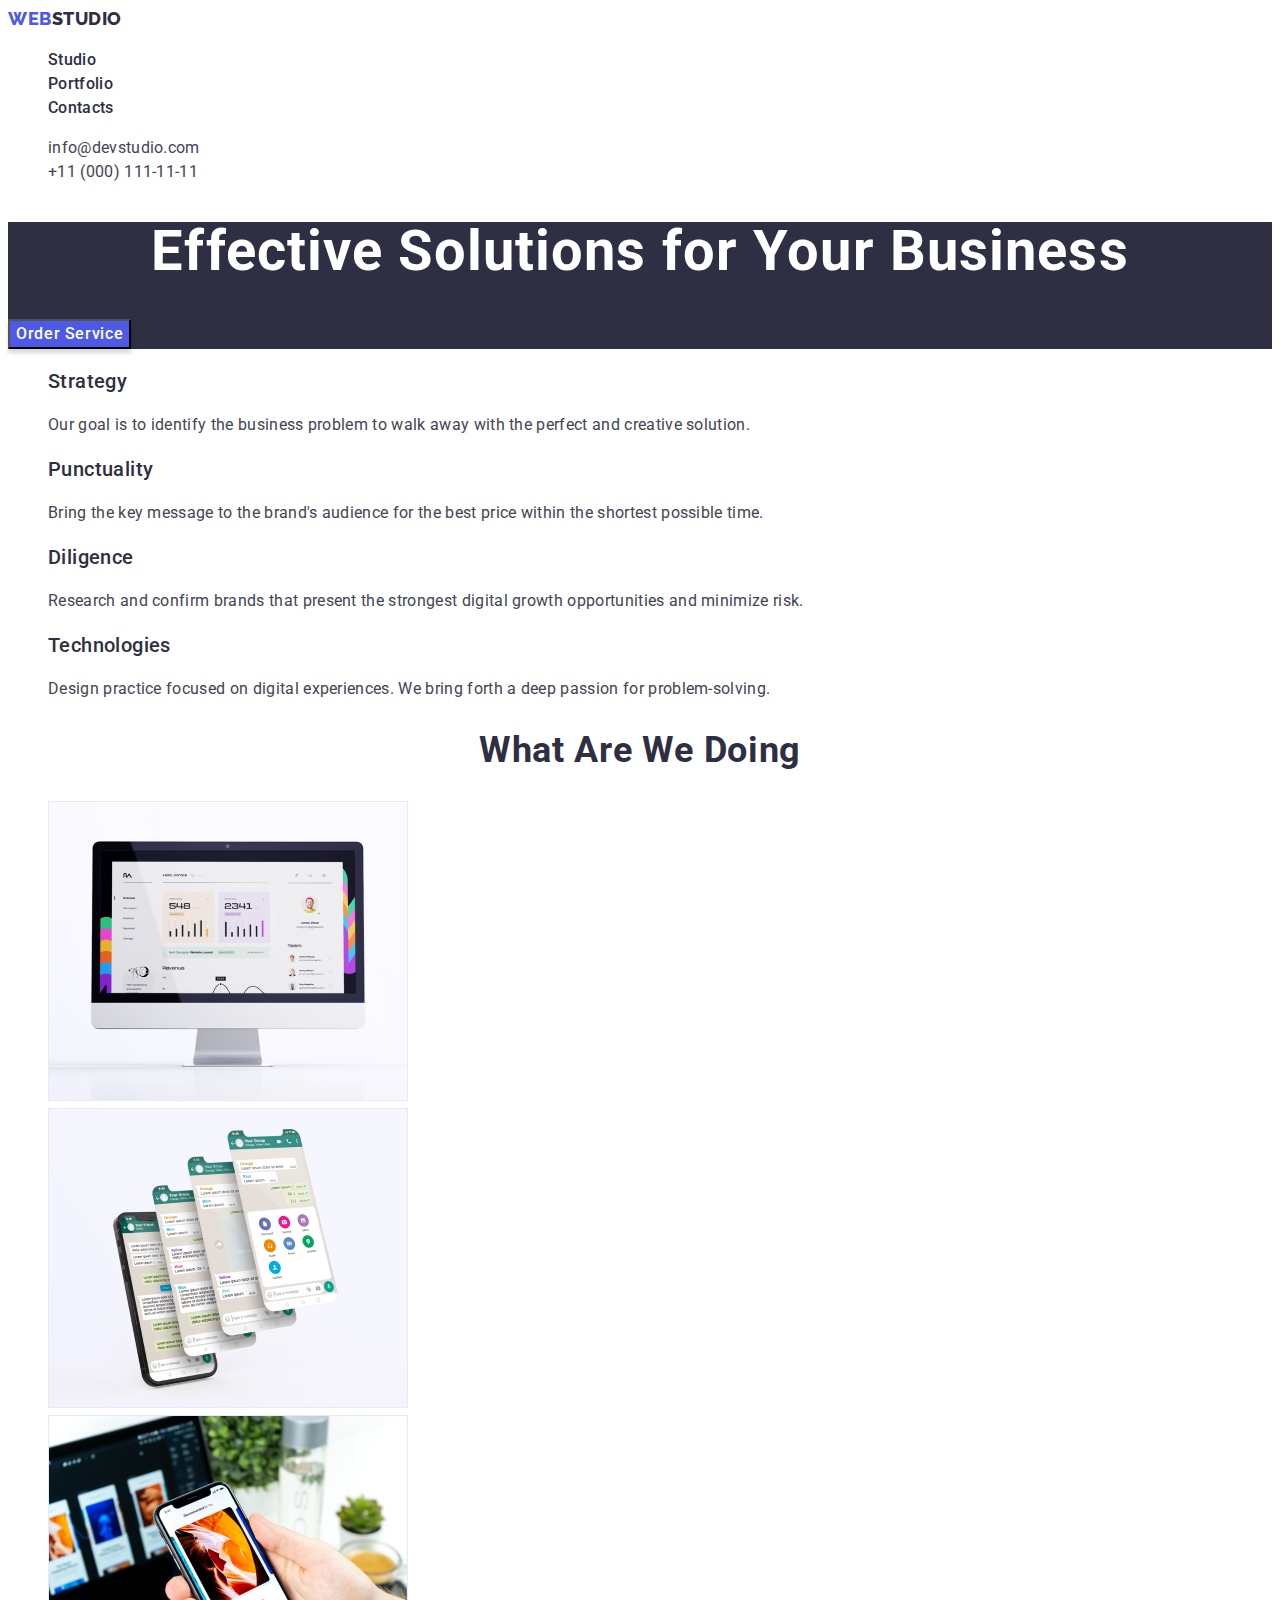
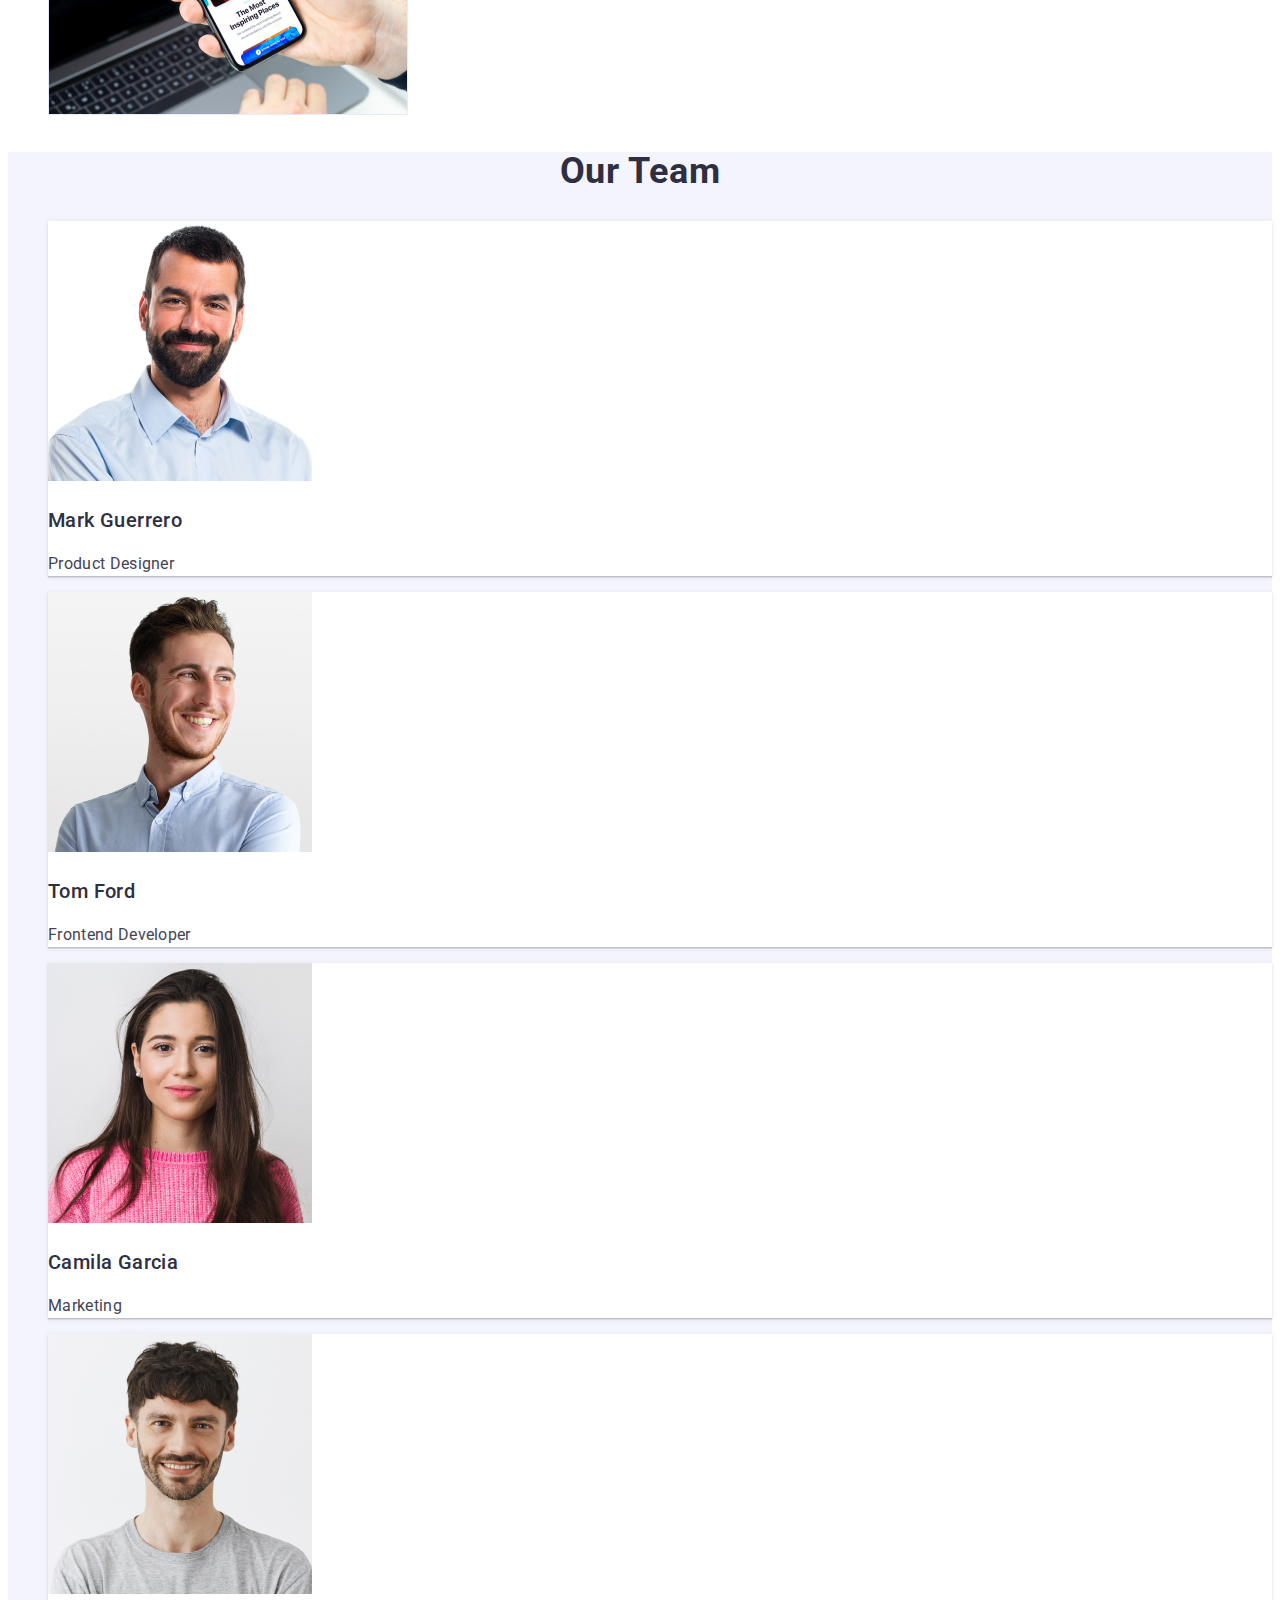
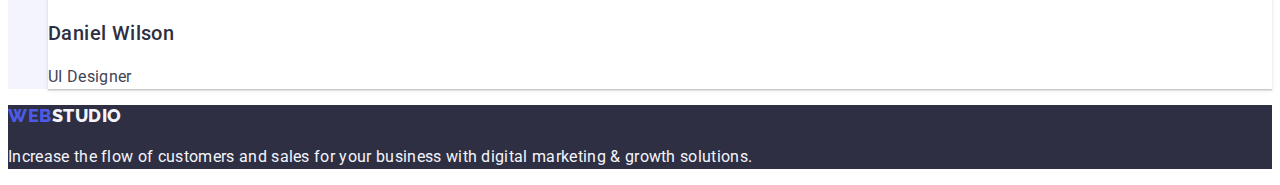
==== index.html @ 681292bf "Initial commit" ====
<!DOCTYPE html>
<html lang="en">
  <head>
    <meta charset="UTF-8" />
    <meta http-equiv="X-UA-Compatible" content="IE=edge" />
    <meta name="viewport" content="width=device-width, initial-scale=1.0" />
    <title>Webstudio</title>
    <link rel="preconnect" href="https://fonts.googleapis.com" />
    <link rel="preconnect" href="https://fonts.gstatic.com" crossorigin />
    <link
      href="https://fonts.googleapis.com/css2?family=Raleway:wght@800&family=Roboto:wght@400;500;700&display=swap"
      rel="stylesheet"
    />
    <link rel="stylesheet" href="./css/styles.css" />
  </head>
  <body>
    <!-- Header section -->
    <header class="header-section">
      <nav>
        <a class="link logo" href="./index.html">
          Web<span class="logo-color">Studio</span></a
        >
        <ul class="list">
          <li><a class="link nav-menu" href="./index.html">Studio</a></li>
          <li>
            <a class="link nav-menu" href="./portfolio.html">Portfolio</a>
          </li>
          <li><a class="link nav-menu" href="">Contacts</a></li>
        </ul>
      </nav>
      <address class="contacts">
        <ul class="list">
          <li>
            <a class="link contacts-link" href="mailto:info@devstudio.com"
              >info@devstudio.com</a
            >
          </li>
          <li>
            <a class="link contacts-link" href="tel:+110001111111"
              >+11 (000) 111-11-11</a
            >
          </li>
        </ul>
      </address>
    </header>
    <main>
      <!-- Hero section -->
      <section class="hero">
        <h1 class="main-title">Effective Solutions for Your Business</h1>
        <button class="btn-main" type="button">Order Service</button>
      </section>
      <!-- About section -->
      <section>
        <h2 class="text" hidden>About</h2>
        <ul class="list">
          <li>
            <h3 class="text-sub">Strategy</h3>
            <p class="text-information">
              Our goal is to identify the business problem to walk away with the
              perfect and creative solution.
            </p>
          </li>
          <li>
            <h3 class="text-sub">Punctuality</h3>
            <p class="text-information">
              Bring the key message to the brand's audience for the best price
              within the shortest possible time.
            </p>
          </li>
          <li>
            <h3 class="text-sub">Diligence</h3>
            <p class="text-information">
              Research and confirm brands that present the strongest digital
              growth opportunities and minimize risk.
            </p>
          </li>
          <li>
            <h3 class="text-sub">Technologies</h3>
            <p class="text-information">
              Design practice focused on digital experiences. We bring forth a
              deep passion for problem-solving.
            </p>
          </li>
        </ul>
      </section>
      <!-- Gallery section -->
      <section>
        <h2 class="text">What are we doing</h2>
        <ul class="list">
          <li>
            <img
              src="./images/gallery/img-1.jpg"
              alt="site design"
              width="360"
              height="300"
            />
          </li>
          <li>
            <img
              src="./images/gallery/img-2.jpg"
              alt="up design"
              width="360"
              height="300"
            />
          </li>
          <li>
            <img
              src="./images/gallery/img-3.jpg"
              alt="pictures"
              width="360"
              height="300"
            />
          </li>
        </ul>
      </section>
      <!-- Team section -->
      <section class="team-section">
        <h2 class="text">Our Team</h2>
        <ul class="list">
          <li class="team-list">
            <img
              src="./images/our-team/mark.jpg"
              alt="Mark Guerrero"
              width="264"
              height="260"
            />
            <h3 class="text-sub">Mark Guerrero</h3>
            <p class="text-information">Product Designer</p>
          </li>
          <li class="team-list">
            <img
              src="./images/our-team/tom.jpg"
              alt="Tom Ford"
              width="264"
              height="260"
            />
            <h3 class="text-sub">Tom Ford</h3>
            <p class="text-information">Frontend Developer</p>
          </li>
          <li class="team-list">
            <img
              src="./images/our-team/camila.jpg"
              alt="Camila Garcia"
              width="264"
              height="260"
            />
            <h3 class="text-sub">Camila Garcia</h3>
            <p class="text-information">Marketing</p>
          </li>
          <li class="team-list">
            <img
              src="./images/our-team/daniel.jpg"
              alt="Daniel Wilson"
              width="264"
              height="260"
            />
            <h3 class="text-sub">Daniel Wilson</h3>
            <p class="text-information">UI Designer</p>
          </li>
        </ul>
      </section>
    </main>
    <!-- Footer section -->
    <footer class="footer-section">
      <a class="link logo-footer" href="./index.html">
        Web<span class="logo-color-light">Studio</span></a
      >
      <p class="footer-text">
        Increase the flow of customers and sales for your business with digital
        marketing & growth solutions.
      </p>
    </footer>
  </body>
</html>
---- css/styles.css ----
:root {
  /* Colors */
  --color-iris: #4d5ae5;
  --color-ocean: #404bbf;
  --color-navy-blue: #2e2f42;
  --color-green: #31d0aa;
  --main-color-slate: #434455;
  --color-light-slate: #8e8f99;
  --color-cornflower: #e7e9fc;
  --color-cloud: #f4f4fd;
  --color-navy-blue-modal: #2e2f42;
  --color-grey: #2e2f42;
  --color-white: #ffffff;
  --color-dairy: #fcfcfc;
  /* Fonts */
  --main-font: "Roboto", sans-serif;
  --secondary-font: "Raleway", sans-serif;
  /* Others */
}
/* Basa styles */
body {
  font-family: var(--main-font);
  font-style: normal;
  font-weight: 400;
  font-size: 16px;
  line-height: 1.5;
  letter-spacing: 0.02em;
  color: var(--main-color-slate);
  background-color: var(--color-white);
}
.list {
  list-style: none;
}
.link,
.contacts {
  text-decoration: none;
  font-style: normal;
}
.logo {
  font-family: var(--secondary-font);

  font-weight: 800;
  font-size: 18px;
  line-height: 1.17;

  letter-spacing: 0.03em;
  text-transform: uppercase;
  color: var(--color-navy-blue);
}
.logo {
  color: var(--color-iris);
}
.logo-color {
  color: var(--color-navy-blue);
}

.text {
  font-weight: 700;
  font-size: 36px;
  line-height: 1.11;

  text-align: center;
  letter-spacing: 0.02em;
  text-transform: capitalize;

  color: var(--color-navy-blue);
}

.text-sub {
  font-weight: 500;
  font-size: 20px;
  line-height: 1.2;

  letter-spacing: 0.02em;

  color: var(--color-navy-blue);
}
/* Header styles */

.nav-menu {
  font-weight: 500;
  font-size: 16px;
  line-height: 1.5;
  letter-spacing: 0.02em;
  color: var(--color-navy-blue);
}
.nav-menu:hover,
.nav-menu:focus {
  color: var(--color-ocean);
}
.contacts-link {
  color: var(--main-color-slate);
}
.contacts-link:hover,
.contacts-link:focus {
  color: var(--color-ocean);
}
/* Hero section styles */
.hero {
  background-color: var(--color-navy-blue);
}
.main-title {
  font-weight: 700;
  font-size: 56px;
  line-height: 1.07;
  text-align: center;
  letter-spacing: 0.02em;
  color: var(--color-white);
}
.btn-main {
  font-family: "Roboto", sans-serif;

  font-weight: 500;
  font-size: 16px;
  line-height: 1.5;

  letter-spacing: 0.04em;

  color: var(--color-white);
  background: var(--color-iris);
  box-shadow: 0px 4px 4px rgba(0, 0, 0, 0.15);

  cursor: pointer;
}
.btn-main:hover,
.btn-main:focus {
  background-color: var(--color-ocean);
}
/* About section styles */

/* Gallery section styles */

/* Team section styles */
.team-section {
  background-color: var(--color-cloud);
}
.team-list {
  background-color: var(--color-white);
  box-shadow: 0px 1px 6px rgba(46, 47, 66, 0.08),
    0px 1px 1px rgba(46, 47, 66, 0.16), 0px 2px 1px rgba(46, 47, 66, 0.08);
}
/* Portfolio navigate styles */
.btn {
  background: var(--color-cloud);

  font-family: "Roboto", sans-serif;
  font-weight: 500;
  font-size: 16px;
  line-height: 1.5;

  text-align: center;
  letter-spacing: 0.04em;

  color: var(--color-iris);
}
.btn:hover,
.btn:focus {
  background: var(--color-ocean);
  box-shadow: 0px 3px 1px rgba(0, 0, 0, 0.1), 0px 2px 1px rgba(0, 0, 0, 0.08),
    0px 2px 2px rgba(0, 0, 0, 0.12);

  font-weight: 500;
  font-size: 16px;
  line-height: 1.5;

  text-align: center;
  letter-spacing: 0.04em;

  color: var(--color-white);
  cursor: pointer;
}
/* Portfolio sections styles */
.text-portfolio {
  font-size: 16px;
  line-height: 1.5;
  letter-spacing: 0.02em;
  color: var(--main-color-slate);
}
.portfolio-card {
  background: var(--color-white);
}
/* Footer section styles */
.footer-section {
  background-color: var(--color-navy-blue);
}
.logo-footer {
  font-family: "Raleway", sans-serif;

  font-weight: 800;
  font-size: 18px;
  line-height: 1.17;

  letter-spacing: 0.03em;
  text-transform: uppercase;

  color: var(--color-iris);
}
.footer-text,
.logo-color-light {
  color: var(--color-cloud);
}
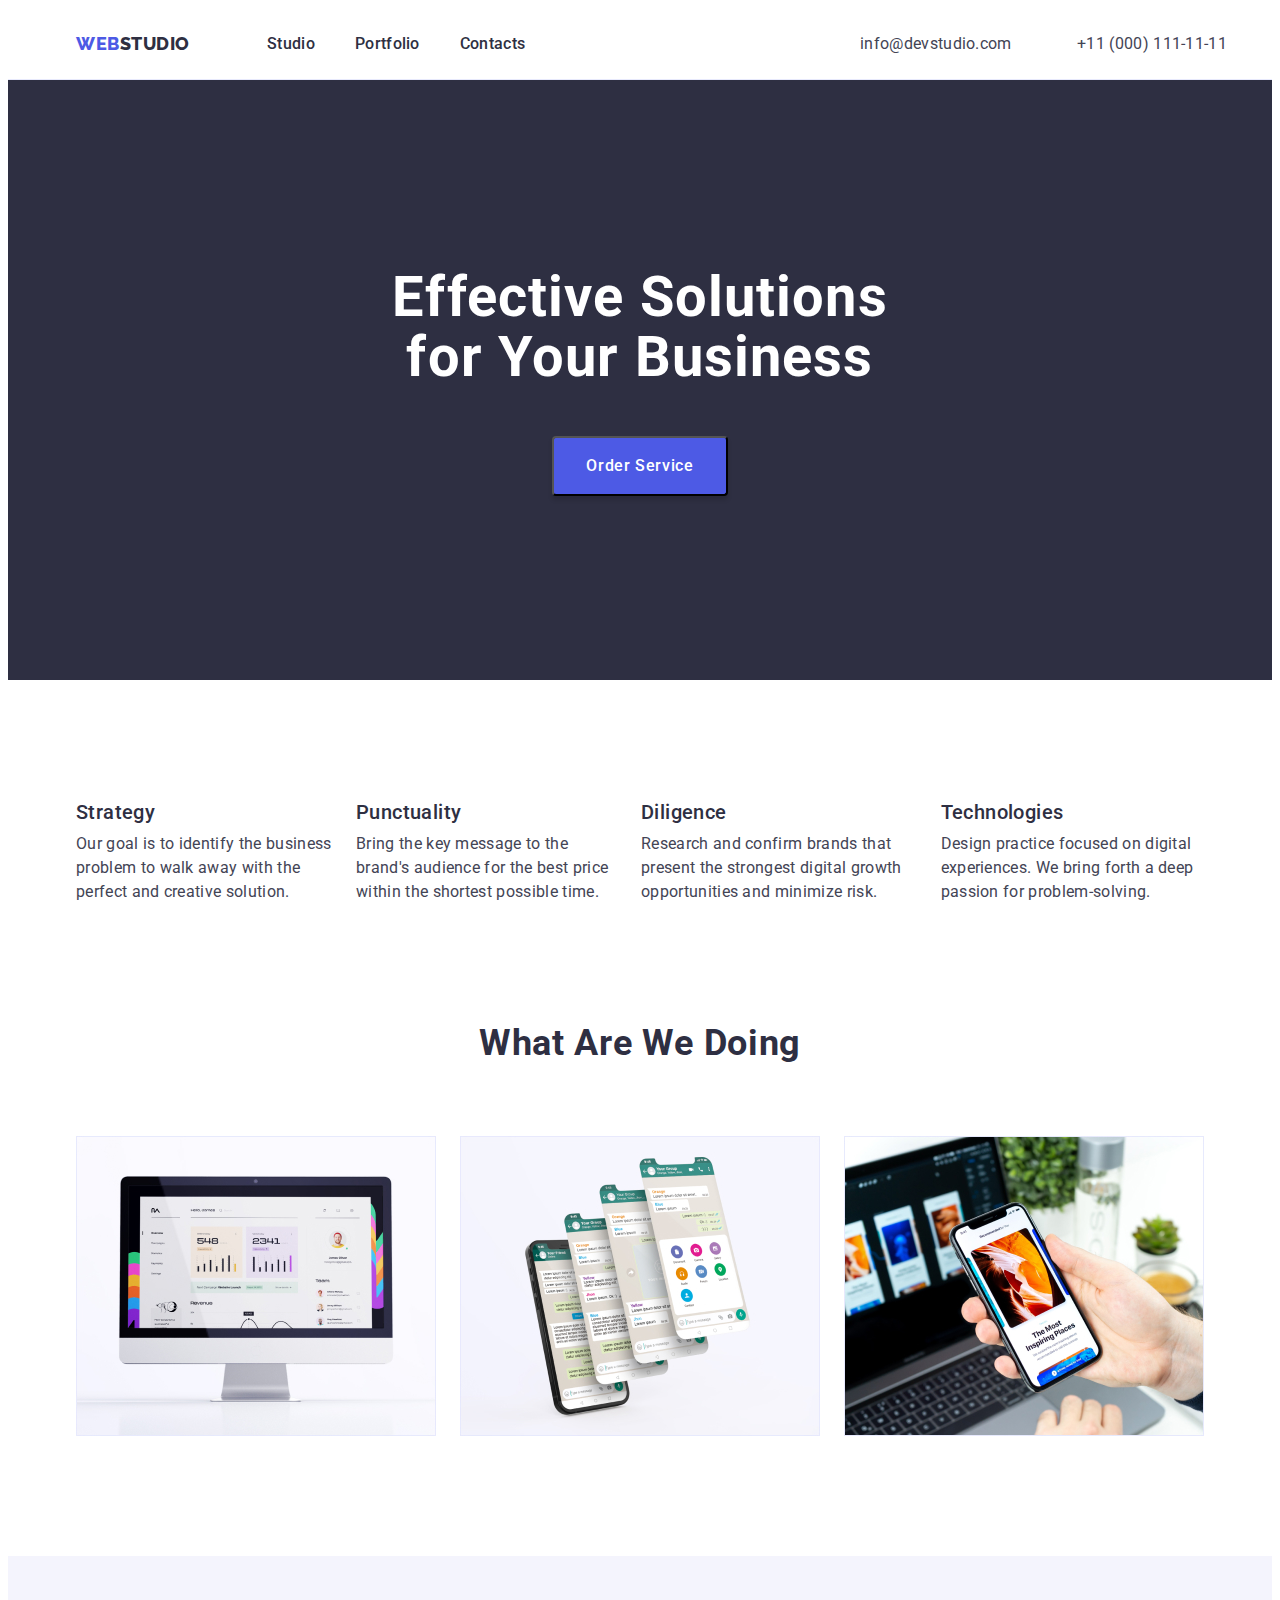
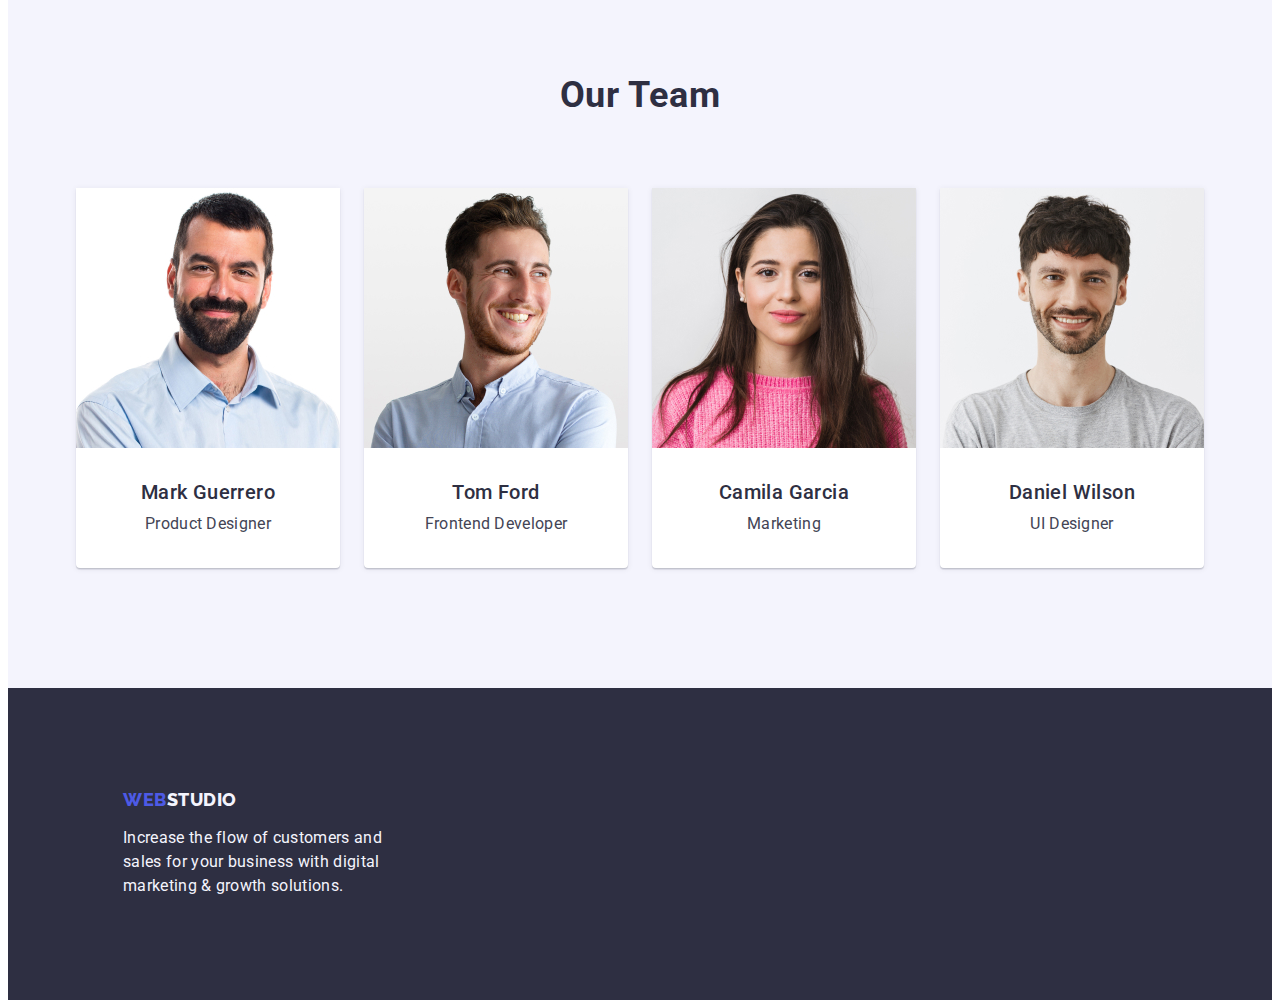
==== commit 14717510: "box.css" ====
--- a/index.html
+++ b/index.html
@@ -5,6 +5,13 @@
     <meta http-equiv="X-UA-Compatible" content="IE=edge" />
     <meta name="viewport" content="width=device-width, initial-scale=1.0" />
     <title>Webstudio</title>
+    <link
+      rel="stylesheet"
+      href="https://cdnjs.cloudflare.com/ajax/libs/modern-normalize/1.1.0/modern-normalize.min.css"
+      integrity="sha512-wpPYUAdjBVSE4KJnH1VR1HeZfpl1ub8YT/NKx4PuQ5NmX2tKuGu6U/JRp5y+Y8XG2tV+wKQpNHVUX03MfMFn9Q=="
+      crossorigin="anonymous"
+      referrerpolicy="no-referrer"
+    />
     <link rel="preconnect" href="https://fonts.googleapis.com" />
     <link rel="preconnect" href="https://fonts.gstatic.com" crossorigin />
     <link
@@ -16,159 +23,181 @@
   <body>
     <!-- Header section -->
     <header class="header-section">
-      <nav>
-        <a class="link logo" href="./index.html">
-          Web<span class="logo-color">Studio</span></a
-        >
-        <ul class="list">
-          <li><a class="link nav-menu" href="./index.html">Studio</a></li>
-          <li>
-            <a class="link nav-menu" href="./portfolio.html">Portfolio</a>
-          </li>
-          <li><a class="link nav-menu" href="">Contacts</a></li>
-        </ul>
-      </nav>
-      <address class="contacts">
-        <ul class="list">
-          <li>
-            <a class="link contacts-link" href="mailto:info@devstudio.com"
-              >info@devstudio.com</a
-            >
-          </li>
-          <li>
-            <a class="link contacts-link" href="tel:+110001111111"
-              >+11 (000) 111-11-11</a
-            >
-          </li>
-        </ul>
-      </address>
+      <div class="container heder-container">
+        <nav class="navigation">
+          <a class="link logo" href="./index.html">
+            Web<span class="logo-color">Studio</span></a
+          >
+          <ul class="list nav-list">
+            <li><a class="link nav-menu" href="./index.html">Studio</a></li>
+            <li>
+              <a class="link nav-menu" href="./portfolio.html">Portfolio</a>
+            </li>
+            <li><a class="link nav-menu" href="">Contacts</a></li>
+          </ul>
+        </nav>
+        <address class="contacts">
+          <ul class="list">
+            <li>
+              <a
+                class="link contacts-link mail"
+                href="mailto:info@devstudio.com"
+                >info@devstudio.com</a
+              >
+            </li>
+            <li>
+              <a class="link contacts-link phone" href="tel:+110001111111"
+                >+11 (000) 111-11-11</a
+              >
+            </li>
+          </ul>
+        </address>
+      </div>
     </header>
     <main>
       <!-- Hero section -->
-      <section class="hero">
-        <h1 class="main-title">Effective Solutions for Your Business</h1>
-        <button class="btn-main" type="button">Order Service</button>
+      <section class="section hero">
+        <div class="container hero-container">
+          <h1 class="main-title">Effective Solutions for Your Business</h1>
+          <button class="btn-main" type="button">Order Service</button>
+        </div>
       </section>
       <!-- About section -->
-      <section>
-        <h2 class="text" hidden>About</h2>
-        <ul class="list">
-          <li>
-            <h3 class="text-sub">Strategy</h3>
-            <p class="text-information">
-              Our goal is to identify the business problem to walk away with the
-              perfect and creative solution.
-            </p>
-          </li>
-          <li>
-            <h3 class="text-sub">Punctuality</h3>
-            <p class="text-information">
-              Bring the key message to the brand's audience for the best price
-              within the shortest possible time.
-            </p>
-          </li>
-          <li>
-            <h3 class="text-sub">Diligence</h3>
-            <p class="text-information">
-              Research and confirm brands that present the strongest digital
-              growth opportunities and minimize risk.
-            </p>
-          </li>
-          <li>
-            <h3 class="text-sub">Technologies</h3>
-            <p class="text-information">
-              Design practice focused on digital experiences. We bring forth a
-              deep passion for problem-solving.
-            </p>
-          </li>
-        </ul>
+      <section class="section">
+        <div class="container">
+          <h2 class="text" hidden>About</h2>
+          <ul class="list">
+            <li>
+              <h3 class="text-sub">Strategy</h3>
+              <p class="text-information">
+                Our goal is to identify the business problem to walk away with
+                the perfect and creative solution.
+              </p>
+            </li>
+            <li>
+              <h3 class="text-sub">Punctuality</h3>
+              <p class="text-information">
+                Bring the key message to the brand's audience for the best price
+                within the shortest possible time.
+              </p>
+            </li>
+            <li>
+              <h3 class="text-sub">Diligence</h3>
+              <p class="text-information">
+                Research and confirm brands that present the strongest digital
+                growth opportunities and minimize risk.
+              </p>
+            </li>
+            <li>
+              <h3 class="text-sub">Technologies</h3>
+              <p class="text-information">
+                Design practice focused on digital experiences. We bring forth a
+                deep passion for problem-solving.
+              </p>
+            </li>
+          </ul>
+        </div>
       </section>
       <!-- Gallery section -->
-      <section>
-        <h2 class="text">What are we doing</h2>
-        <ul class="list">
-          <li>
-            <img
-              src="./images/gallery/img-1.jpg"
-              alt="site design"
-              width="360"
-              height="300"
-            />
-          </li>
-          <li>
-            <img
-              src="./images/gallery/img-2.jpg"
-              alt="up design"
-              width="360"
-              height="300"
-            />
-          </li>
-          <li>
-            <img
-              src="./images/gallery/img-3.jpg"
-              alt="pictures"
-              width="360"
-              height="300"
-            />
-          </li>
-        </ul>
+      <section class="section">
+        <div class="container">
+          <h2 class="text">What are we doing</h2>
+          <ul class="list">
+            <li>
+              <img
+                src="./images/gallery/img-1.jpg"
+                alt="site design"
+                width="360"
+                height="300"
+              />
+            </li>
+            <li>
+              <img
+                src="./images/gallery/img-2.jpg"
+                alt="up design"
+                width="360"
+                height="300"
+              />
+            </li>
+            <li>
+              <img
+                src="./images/gallery/img-3.jpg"
+                alt="pictures"
+                width="360"
+                height="300"
+              />
+            </li>
+          </ul>
+        </div>
       </section>
       <!-- Team section -->
-      <section class="team-section">
-        <h2 class="text">Our Team</h2>
-        <ul class="list">
-          <li class="team-list">
-            <img
-              src="./images/our-team/mark.jpg"
-              alt="Mark Guerrero"
-              width="264"
-              height="260"
-            />
-            <h3 class="text-sub">Mark Guerrero</h3>
-            <p class="text-information">Product Designer</p>
-          </li>
-          <li class="team-list">
-            <img
-              src="./images/our-team/tom.jpg"
-              alt="Tom Ford"
-              width="264"
-              height="260"
-            />
-            <h3 class="text-sub">Tom Ford</h3>
-            <p class="text-information">Frontend Developer</p>
-          </li>
-          <li class="team-list">
-            <img
-              src="./images/our-team/camila.jpg"
-              alt="Camila Garcia"
-              width="264"
-              height="260"
-            />
-            <h3 class="text-sub">Camila Garcia</h3>
-            <p class="text-information">Marketing</p>
-          </li>
-          <li class="team-list">
-            <img
-              src="./images/our-team/daniel.jpg"
-              alt="Daniel Wilson"
-              width="264"
-              height="260"
-            />
-            <h3 class="text-sub">Daniel Wilson</h3>
-            <p class="text-information">UI Designer</p>
-          </li>
-        </ul>
+      <section class="section team-section">
+        <div class="container">
+          <h2 class="text">Our Team</h2>
+          <ul class="list card-set">
+            <li class="team-list">
+              <img
+                src="./images/our-team/mark.jpg"
+                alt="Mark Guerrero"
+                width="264"
+                height="260"
+              />
+              <div class="team-information">
+                <h3 class="text-sub">Mark Guerrero</h3>
+                <p class="text-information">Product Designer</p>
+              </div>
+            </li>
+            <li class="team-list">
+              <img
+                src="./images/our-team/tom.jpg"
+                alt="Tom Ford"
+                width="264"
+                height="260"
+              />
+              <div class="team-information">
+                <h3 class="text-sub">Tom Ford</h3>
+                <p class="text-information">Frontend Developer</p>
+              </div>
+            </li>
+            <li class="team-list">
+              <img
+                src="./images/our-team/camila.jpg"
+                alt="Camila Garcia"
+                width="264"
+                height="260"
+              />
+              <div class="team-information">
+                <h3 class="text-sub">Camila Garcia</h3>
+                <p class="text-information">Marketing</p>
+              </div>
+            </li>
+            <li class="team-list">
+              <img
+                src="./images/our-team/daniel.jpg"
+                alt="Daniel Wilson"
+                width="264"
+                height="260"
+              />
+              <div class="team-information">
+                <h3 class="text-sub">Daniel Wilson</h3>
+                <p class="text-information">UI Designer</p>
+              </div>
+            </li>
+          </ul>
+        </div>
       </section>
     </main>
     <!-- Footer section -->
     <footer class="footer-section">
-      <a class="link logo-footer" href="./index.html">
-        Web<span class="logo-color-light">Studio</span></a
-      >
-      <p class="footer-text">
-        Increase the flow of customers and sales for your business with digital
-        marketing & growth solutions.
-      </p>
+      <div class="container">
+        <a class="link logo-footer" href="./index.html">
+          Web<span class="logo-color-light">Studio</span></a
+        >
+        <p class="footer-text">
+          Increase the flow of customers and sales for your business with
+          digital marketing & growth solutions.
+        </p>
+      </div>
     </footer>
   </body>
 </html>
--- a/css/styles.css
+++ b/css/styles.css
@@ -1,3 +1,11 @@
+html {
+  box-sizing: border-box;
+}
+*,
+*::before,
+*::after {
+  box-sizing: inherit;
+}
 :root {
   /* Colors */
   --color-iris: #4d5ae5;
@@ -16,6 +24,8 @@
   --main-font: "Roboto", sans-serif;
   --secondary-font: "Raleway", sans-serif;
   /* Others */
+  --indent: 24px;
+  --items: 4;
 }
 /* Basa styles */
 body {
@@ -28,13 +38,45 @@
   color: var(--main-color-slate);
   background-color: var(--color-white);
 }
+h1,
+h2,
+h3,
+h4,
+h5,
+h6,
+p {
+  margin: 0;
+}
+img {
+  display: block;
+}
 .list {
   list-style: none;
+  padding: 0;
+  margin: 0;
+  display: flex;
+  gap: 24px;
 }
 .link,
 .contacts {
   text-decoration: none;
   font-style: normal;
+  display: block;
+}
+button {
+  cursor: pointer;
+}
+.header-section {
+  border-bottom: 1px solid var(--color-cornflower);
+  height: 72px;
+}
+.heder-container {
+  display: flex;
+  align-items: center;
+}
+.navigation {
+  display: flex;
+  align-items: center;
 }
 .logo {
   font-family: var(--secondary-font);
@@ -45,15 +87,18 @@
 
   letter-spacing: 0.03em;
   text-transform: uppercase;
-  color: var(--color-navy-blue);
-}
-.logo {
   color: var(--color-iris);
+  width: 115px;
+  margin-top: 22px 0 26px 0;
 }
 .logo-color {
   color: var(--color-navy-blue);
 }
-
+.container {
+  width: 1158px;
+  padding: 0 15px;
+  margin: 0 auto;
+}
 .text {
   font-weight: 700;
   font-size: 36px;
@@ -64,6 +109,7 @@
   text-transform: capitalize;
 
   color: var(--color-navy-blue);
+  margin-bottom: 72px;
 }
 
 .text-sub {
@@ -74,9 +120,15 @@
   letter-spacing: 0.02em;
 
   color: var(--color-navy-blue);
+  margin-bottom: 8px;
 }
 /* Header styles */
-
+.nav-list {
+  width: 261px;
+  height: 24px;
+  margin: 24px 0 24px 76px;
+  gap: 40px;
+}
 .nav-menu {
   font-weight: 500;
   font-size: 16px;
@@ -95,9 +147,24 @@
 .contacts-link:focus {
   color: var(--color-ocean);
 }
+.mail {
+  width: 153px;
+  height: 24px;
+  margin: 24px 0 24px 332px;
+}
+.phone {
+  width: 151px;
+  height: 24px;
+  margin: 24px 0 24px 40px;
+}
 /* Hero section styles */
 .hero {
   background-color: var(--color-navy-blue);
+  height: 600px;
+  margin-bottom: 120px;
+}
+.hero-container {
+  padding: 188px 0;
 }
 .main-title {
   font-weight: 700;
@@ -106,40 +173,79 @@
   text-align: center;
   letter-spacing: 0.02em;
   color: var(--color-white);
+  width: 496px;
+
+  margin: 0 auto;
+  margin-bottom: 48px;
 }
 .btn-main {
   font-family: "Roboto", sans-serif;
-
-  font-weight: 500;
-  font-size: 16px;
-  line-height: 1.5;
-
+  font-weight: 500;
+  font-size: 16px;
+  line-height: 1.5;
   letter-spacing: 0.04em;
-
   color: var(--color-white);
   background: var(--color-iris);
   box-shadow: 0px 4px 4px rgba(0, 0, 0, 0.15);
-
   cursor: pointer;
+
+  min-width: 169px;
+  min-height: 56px;
+  padding: 16px 32px;
+  border-radius: 4px;
+  display: flex;
+  flex-direction: row;
+  align-items: flex-start;
+  gap: 10px;
+  margin: 0 auto;
 }
 .btn-main:hover,
 .btn-main:focus {
   background-color: var(--color-ocean);
 }
 /* About section styles */
-
+.section {
+  padding-bottom: 120px;
+}
 /* Gallery section styles */
 
 /* Team section styles */
 .team-section {
   background-color: var(--color-cloud);
+  padding-top: 120px;
+}
+.card-set {
+    display: flex;
+  flex-wrap: wrap;
+  gap: var(--indent);
+  
 }
 .team-list {
   background-color: var(--color-white);
   box-shadow: 0px 1px 6px rgba(46, 47, 66, 0.08),
     0px 1px 1px rgba(46, 47, 66, 0.16), 0px 2px 1px rgba(46, 47, 66, 0.08);
-}
+  border-radius: 0px 0px 4px 4px;
+  padding: 0px 0px 32px;
+flex-basis: calc: (100% - var(--indent) * var(--items)-1) / var(--items);
+
+}
+ 
+.team-information {
+  margin: 32px 16px 0;
+  display: flex;
+flex-direction: column;
+justify-content: center;
+align-items: center;
+}
+
 /* Portfolio navigate styles */
+.buttons-group {
+   display: flex;
+flex-direction: row;
+justify-content: center;
+align-items: center;
+padding: 168px 0 72px;
+}
 .btn {
   background: var(--color-cloud);
 
@@ -152,6 +258,11 @@
   letter-spacing: 0.04em;
 
   color: var(--color-iris);
+  
+padding: 12px 24px;
+border: 1px solid var(--color-cornflower);
+border-radius: 4px;
+
 }
 .btn:hover,
 .btn:focus {
@@ -178,6 +289,13 @@
 }
 .portfolio-card {
   background: var(--color-white);
+  flex-basis: calc: (100% - var(--indent) * var(--items)-1) / var(--items);
+width: 360px;
+height: 420px;
+border: 1px solid #E7E9FC;
+}
+.portfolio-item {
+  padding: 32px 0 32px 16px;
 }
 /* Footer section styles */
 .footer-section {
@@ -199,3 +317,16 @@
 .logo-color-light {
   color: var(--color-cloud);
 }
+.footer-section {
+  height: 312px;
+  display: flex;
+flex-direction: row;
+align-items: center;
+  padding: 0 100px;
+}
+.logo-footer {
+  margin-bottom: 16px;
+}
+.footer-text {
+  width: 264px;
+}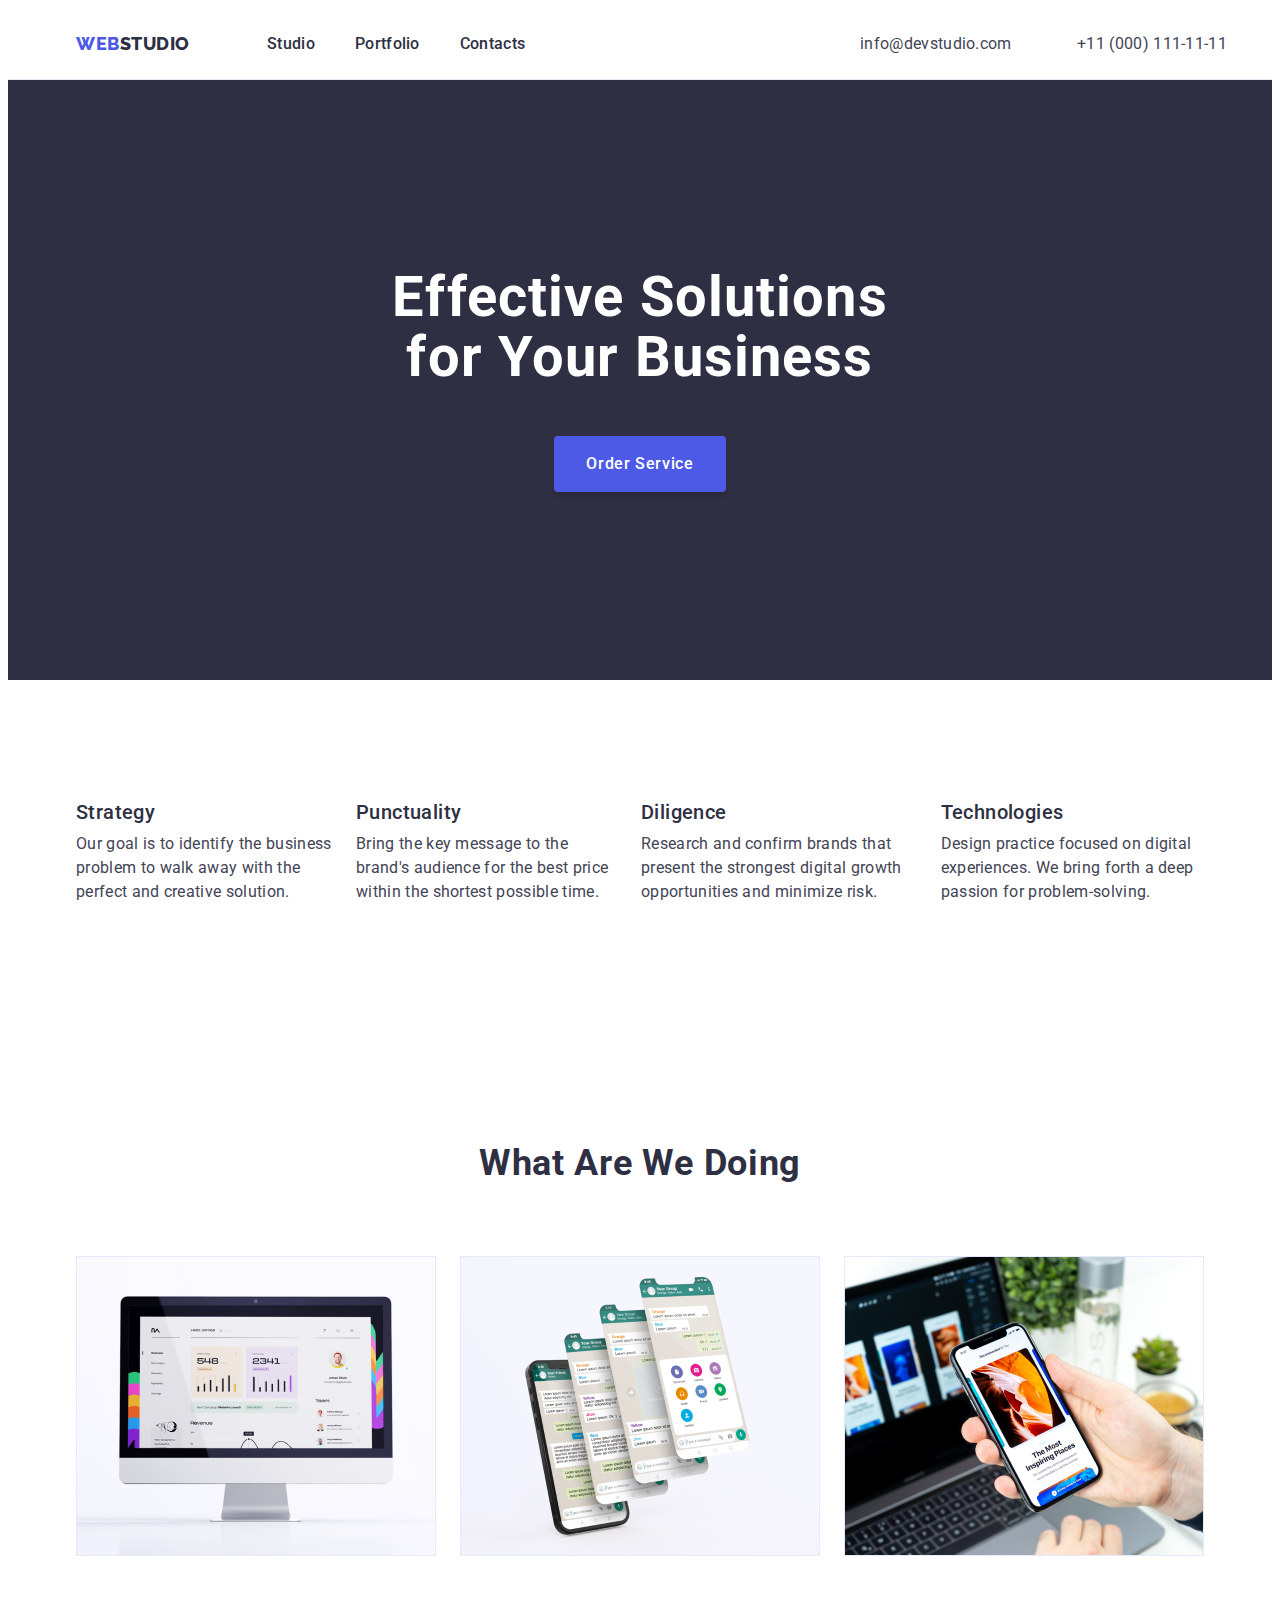
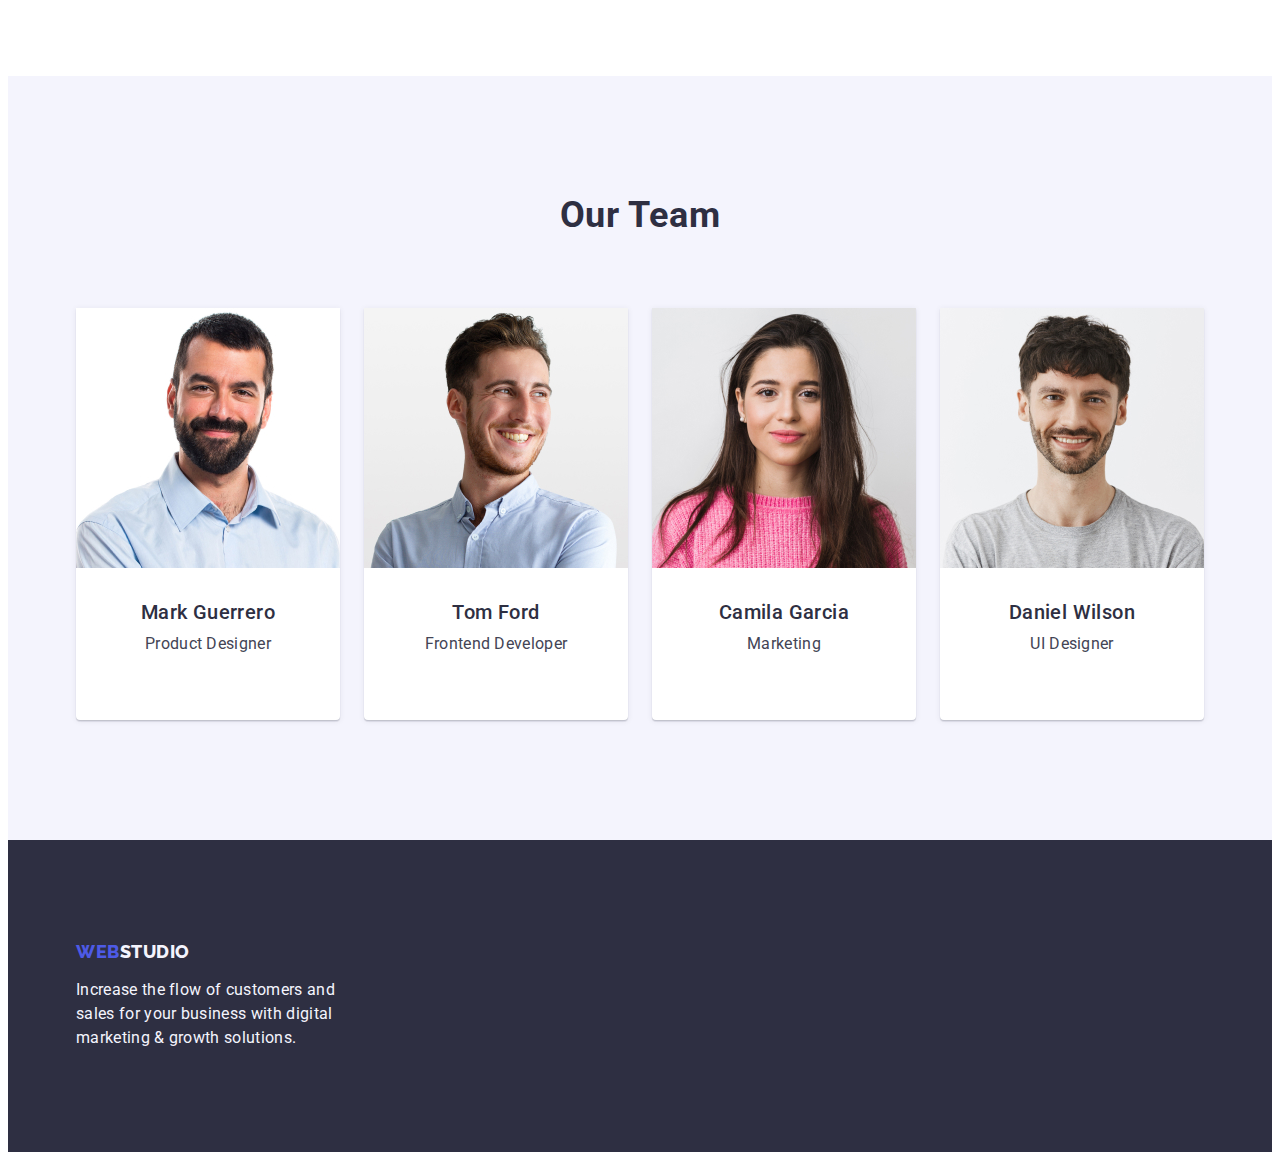
==== commit 90515ae2: "box-styles.css" ====
--- a/index.html
+++ b/index.html
@@ -56,8 +56,8 @@
     </header>
     <main>
       <!-- Hero section -->
-      <section class="section hero">
-        <div class="container hero-container">
+      <section class="hero">
+        <div class="container">
           <h1 class="main-title">Effective Solutions for Your Business</h1>
           <button class="btn-main" type="button">Order Service</button>
         </div>
@@ -67,28 +67,28 @@
         <div class="container">
           <h2 class="text" hidden>About</h2>
           <ul class="list">
-            <li>
+            <li class="about-list">
               <h3 class="text-sub">Strategy</h3>
               <p class="text-information">
                 Our goal is to identify the business problem to walk away with
                 the perfect and creative solution.
               </p>
             </li>
-            <li>
+            <li class="about-list">
               <h3 class="text-sub">Punctuality</h3>
               <p class="text-information">
                 Bring the key message to the brand's audience for the best price
                 within the shortest possible time.
               </p>
             </li>
-            <li>
+            <li class="about-list">
               <h3 class="text-sub">Diligence</h3>
               <p class="text-information">
                 Research and confirm brands that present the strongest digital
                 growth opportunities and minimize risk.
               </p>
             </li>
-            <li>
+            <li class="about-list">
               <h3 class="text-sub">Technologies</h3>
               <p class="text-information">
                 Design practice focused on digital experiences. We bring forth a
@@ -103,7 +103,7 @@
         <div class="container">
           <h2 class="text">What are we doing</h2>
           <ul class="list">
-            <li>
+            <li class="gallery-images">
               <img
                 src="./images/gallery/img-1.jpg"
                 alt="site design"
@@ -111,7 +111,7 @@
                 height="300"
               />
             </li>
-            <li>
+            <li class="gallery-images">
               <img
                 src="./images/gallery/img-2.jpg"
                 alt="up design"
@@ -119,7 +119,7 @@
                 height="300"
               />
             </li>
-            <li>
+            <li class="gallery-images">
               <img
                 src="./images/gallery/img-3.jpg"
                 alt="pictures"
--- a/css/styles.css
+++ b/css/styles.css
@@ -57,6 +57,8 @@
   display: flex;
   gap: 24px;
 }
+.about-list {
+  flex-basis: calc: (100% - var(--indent) * var(--items)-1) / var(--items);}
 .link,
 .contacts {
   text-decoration: none;
@@ -89,7 +91,8 @@
   text-transform: uppercase;
   color: var(--color-iris);
   width: 115px;
-  margin-top: 22px 0 26px 0;
+  padding: 24px 0;
+  margin-right: 76px;
 }
 .logo-color {
   color: var(--color-navy-blue);
@@ -126,7 +129,7 @@
 .nav-list {
   width: 261px;
   height: 24px;
-  margin: 24px 0 24px 76px;
+  margin: 24px 0;
   gap: 40px;
 }
 .nav-menu {
@@ -135,6 +138,7 @@
   line-height: 1.5;
   letter-spacing: 0.02em;
   color: var(--color-navy-blue);
+  margin-right: 0;
 }
 .nav-menu:hover,
 .nav-menu:focus {
@@ -161,11 +165,9 @@
 .hero {
   background-color: var(--color-navy-blue);
   height: 600px;
-  margin-bottom: 120px;
-}
-.hero-container {
-  padding: 188px 0;
-}
+    padding: 188px 0;
+}
+
 .main-title {
   font-weight: 700;
   font-size: 56px;
@@ -173,7 +175,7 @@
   text-align: center;
   letter-spacing: 0.02em;
   color: var(--color-white);
-  width: 496px;
+  max-width: 496px;
 
   margin: 0 auto;
   margin-bottom: 48px;
@@ -189,14 +191,13 @@
   box-shadow: 0px 4px 4px rgba(0, 0, 0, 0.15);
   cursor: pointer;
 
+  display: block;
   min-width: 169px;
-  min-height: 56px;
+  height: 56px;
   padding: 16px 32px;
   border-radius: 4px;
-  display: flex;
-  flex-direction: row;
-  align-items: flex-start;
-  gap: 10px;
+  border: none;
+
   margin: 0 auto;
 }
 .btn-main:hover,
@@ -205,19 +206,23 @@
 }
 /* About section styles */
 .section {
-  padding-bottom: 120px;
+  padding: 120px 0;
 }
 /* Gallery section styles */
-
+.gallery-images {
+
+}
 /* Team section styles */
 .team-section {
   background-color: var(--color-cloud);
   padding-top: 120px;
 }
+
 .card-set {
     display: flex;
   flex-wrap: wrap;
   gap: var(--indent);
+  row-gap: 48px;
   
 }
 .team-list {
@@ -231,20 +236,20 @@
 }
  
 .team-information {
-  margin: 32px 16px 0;
+padding: 32px 16px;
   display: flex;
 flex-direction: column;
 justify-content: center;
-align-items: center;
-}
-
-/* Portfolio navigate styles */
+text-align: center;
+}
+
+/* /* Portfolio navigate styles */
 .buttons-group {
    display: flex;
 flex-direction: row;
 justify-content: center;
 align-items: center;
-padding: 168px 0 72px;
+margin-bottom: 72px;
 }
 .btn {
   background: var(--color-cloud);
@@ -279,8 +284,12 @@
 
   color: var(--color-white);
   cursor: pointer;
+  border: 1px solid transparent;
 }
 /* Portfolio sections styles */
+.portfolio-section {
+  padding: 96px 0 120px;
+}
 .text-portfolio {
   font-size: 16px;
   line-height: 1.5;
@@ -293,6 +302,7 @@
 width: 360px;
 height: 420px;
 border: 1px solid #E7E9FC;
+padding: 32px 16px;
 }
 .portfolio-item {
   padding: 32px 0 32px 16px;
@@ -322,10 +332,11 @@
   display: flex;
 flex-direction: row;
 align-items: center;
-  padding: 0 100px;
+  padding: 100px 0;
 }
 .logo-footer {
   margin-bottom: 16px;
+  display: inline-block; 
 }
 .footer-text {
   width: 264px;
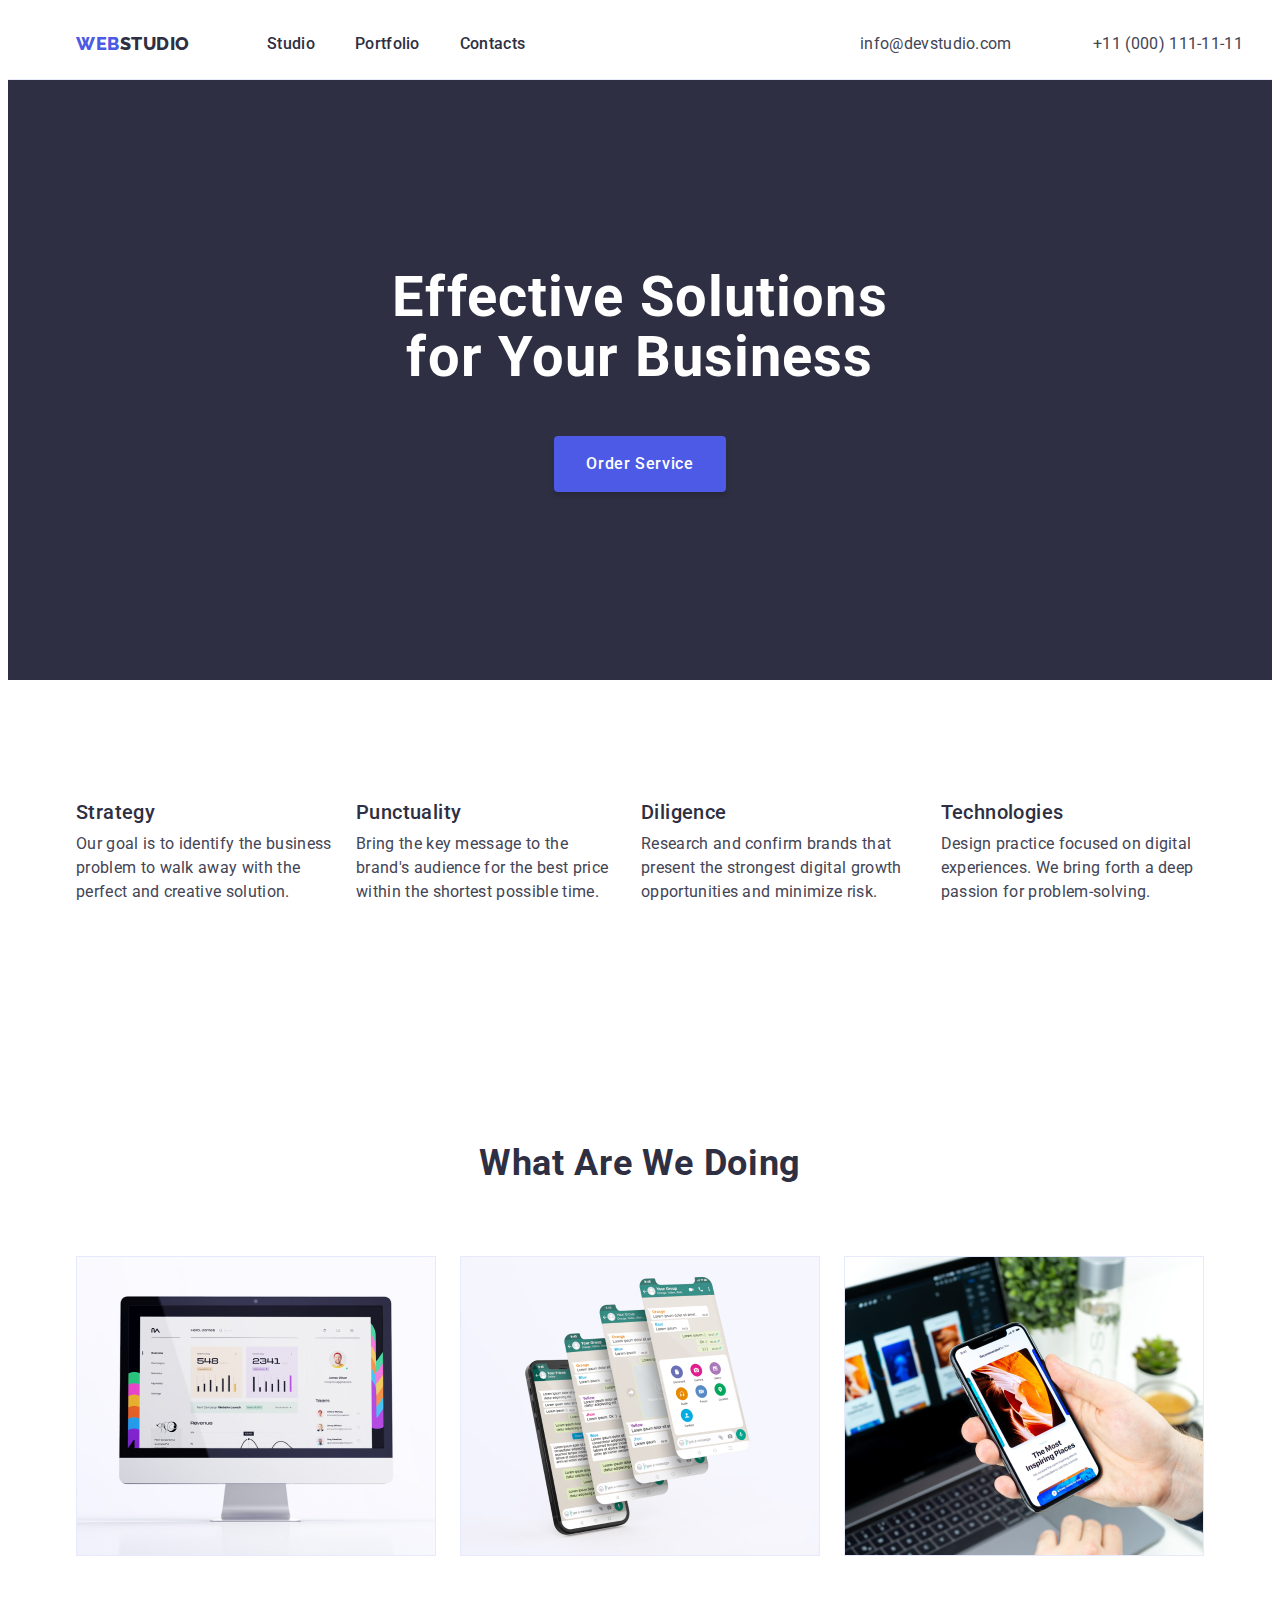
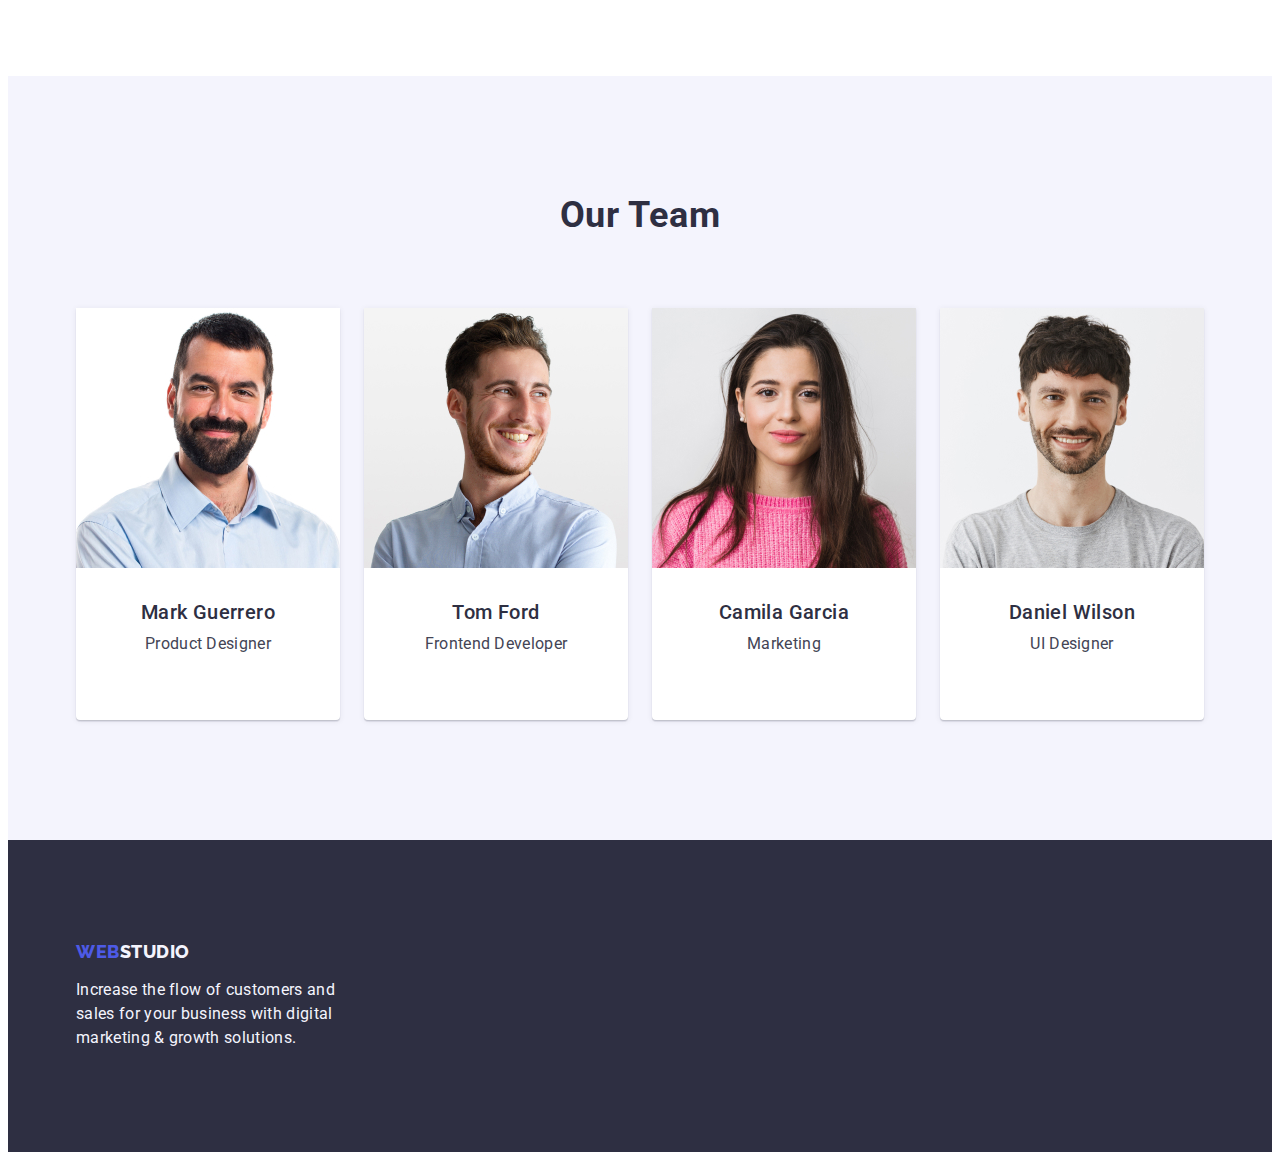
==== commit 6d6ffcb0: "container-styles.css" ====
--- a/index.html
+++ b/index.html
@@ -37,7 +37,7 @@
           </ul>
         </nav>
         <address class="contacts">
-          <ul class="list">
+          <ul class="list contacts-list">
             <li>
               <a
                 class="link contacts-link mail"
--- a/css/styles.css
+++ b/css/styles.css
@@ -58,7 +58,8 @@
   gap: 24px;
 }
 .about-list {
-  flex-basis: calc: (100% - var(--indent) * var(--items)-1) / var(--items);}
+  flex-basis: calc((100% - (var(--items) -1) * var(--indent)) / var(--items));
+}
 .link,
 .contacts {
   text-decoration: none;
@@ -128,8 +129,8 @@
 /* Header styles */
 .nav-list {
   width: 261px;
-  height: 24px;
-  margin: 24px 0;
+
+  padding: 24px 0;
   gap: 40px;
 }
 .nav-menu {
@@ -143,6 +144,9 @@
 .nav-menu:hover,
 .nav-menu:focus {
   color: var(--color-ocean);
+}
+.contacts-list {
+  gap: 40px;
 }
 .contacts-link {
   color: var(--main-color-slate);
@@ -165,7 +169,7 @@
 .hero {
   background-color: var(--color-navy-blue);
   height: 600px;
-    padding: 188px 0;
+  padding: 188px 0;
 }
 
 .main-title {
@@ -209,9 +213,7 @@
   padding: 120px 0;
 }
 /* Gallery section styles */
-.gallery-images {
-
-}
+
 /* Team section styles */
 .team-section {
   background-color: var(--color-cloud);
@@ -219,11 +221,11 @@
 }
 
 .card-set {
-    display: flex;
+  display: flex;
   flex-wrap: wrap;
   gap: var(--indent);
+  gap: 24px;
   row-gap: 48px;
-  
 }
 .team-list {
   background-color: var(--color-white);
@@ -231,25 +233,24 @@
     0px 1px 1px rgba(46, 47, 66, 0.16), 0px 2px 1px rgba(46, 47, 66, 0.08);
   border-radius: 0px 0px 4px 4px;
   padding: 0px 0px 32px;
-flex-basis: calc: (100% - var(--indent) * var(--items)-1) / var(--items);
-
-}
- 
+  flex-basis: calc((100% - var(--indent) * (var(--items) -1)) / var(--items));
+}
+
 .team-information {
-padding: 32px 16px;
-  display: flex;
-flex-direction: column;
-justify-content: center;
-text-align: center;
+  padding: 32px 16px;
+  display: flex;
+  flex-direction: column;
+  justify-content: center;
+  text-align: center;
 }
 
 /* /* Portfolio navigate styles */
 .buttons-group {
-   display: flex;
-flex-direction: row;
-justify-content: center;
-align-items: center;
-margin-bottom: 72px;
+  display: flex;
+  flex-direction: row;
+  justify-content: center;
+  align-items: center;
+  margin-bottom: 72px;
 }
 .btn {
   background: var(--color-cloud);
@@ -263,11 +264,10 @@
   letter-spacing: 0.04em;
 
   color: var(--color-iris);
-  
-padding: 12px 24px;
-border: 1px solid var(--color-cornflower);
-border-radius: 4px;
-
+
+  padding: 12px 24px;
+  border: 1px solid var(--color-cornflower);
+  border-radius: 4px;
 }
 .btn:hover,
 .btn:focus {
@@ -298,14 +298,13 @@
 }
 .portfolio-card {
   background: var(--color-white);
-  flex-basis: calc: (100% - var(--indent) * var(--items)-1) / var(--items);
-width: 360px;
-height: 420px;
-border: 1px solid #E7E9FC;
-padding: 32px 16px;
+  flex-basis: calc((100% - var(--indent) * (var(--items) -1)) / var(--items));
+  width: 360px;
+  height: 420px;
+  border: 1px solid var(--color-cornflower);
 }
 .portfolio-item {
-  padding: 32px 0 32px 16px;
+  padding: 32px 16px;
 }
 /* Footer section styles */
 .footer-section {
@@ -330,14 +329,14 @@
 .footer-section {
   height: 312px;
   display: flex;
-flex-direction: row;
-align-items: center;
+  flex-direction: row;
+  align-items: center;
   padding: 100px 0;
 }
 .logo-footer {
   margin-bottom: 16px;
-  display: inline-block; 
+  display: inline-block;
 }
 .footer-text {
   width: 264px;
-}+}
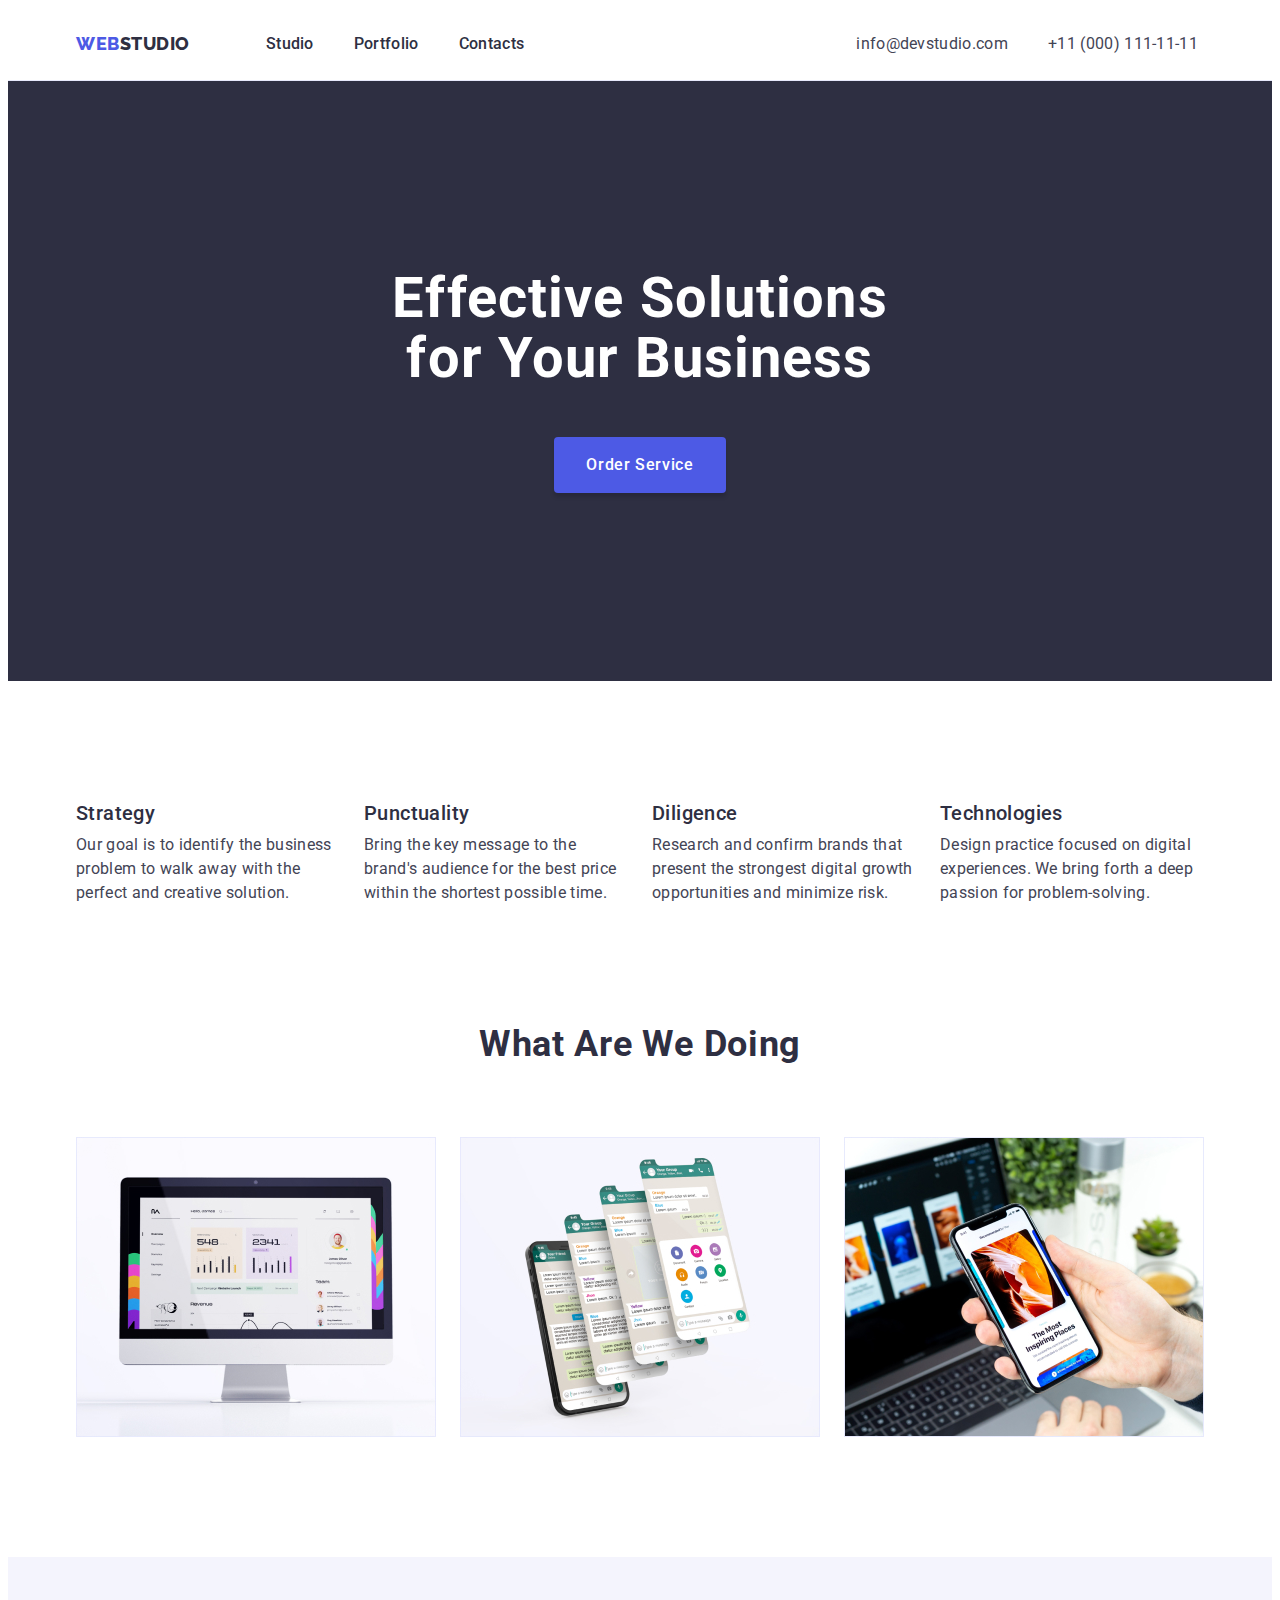
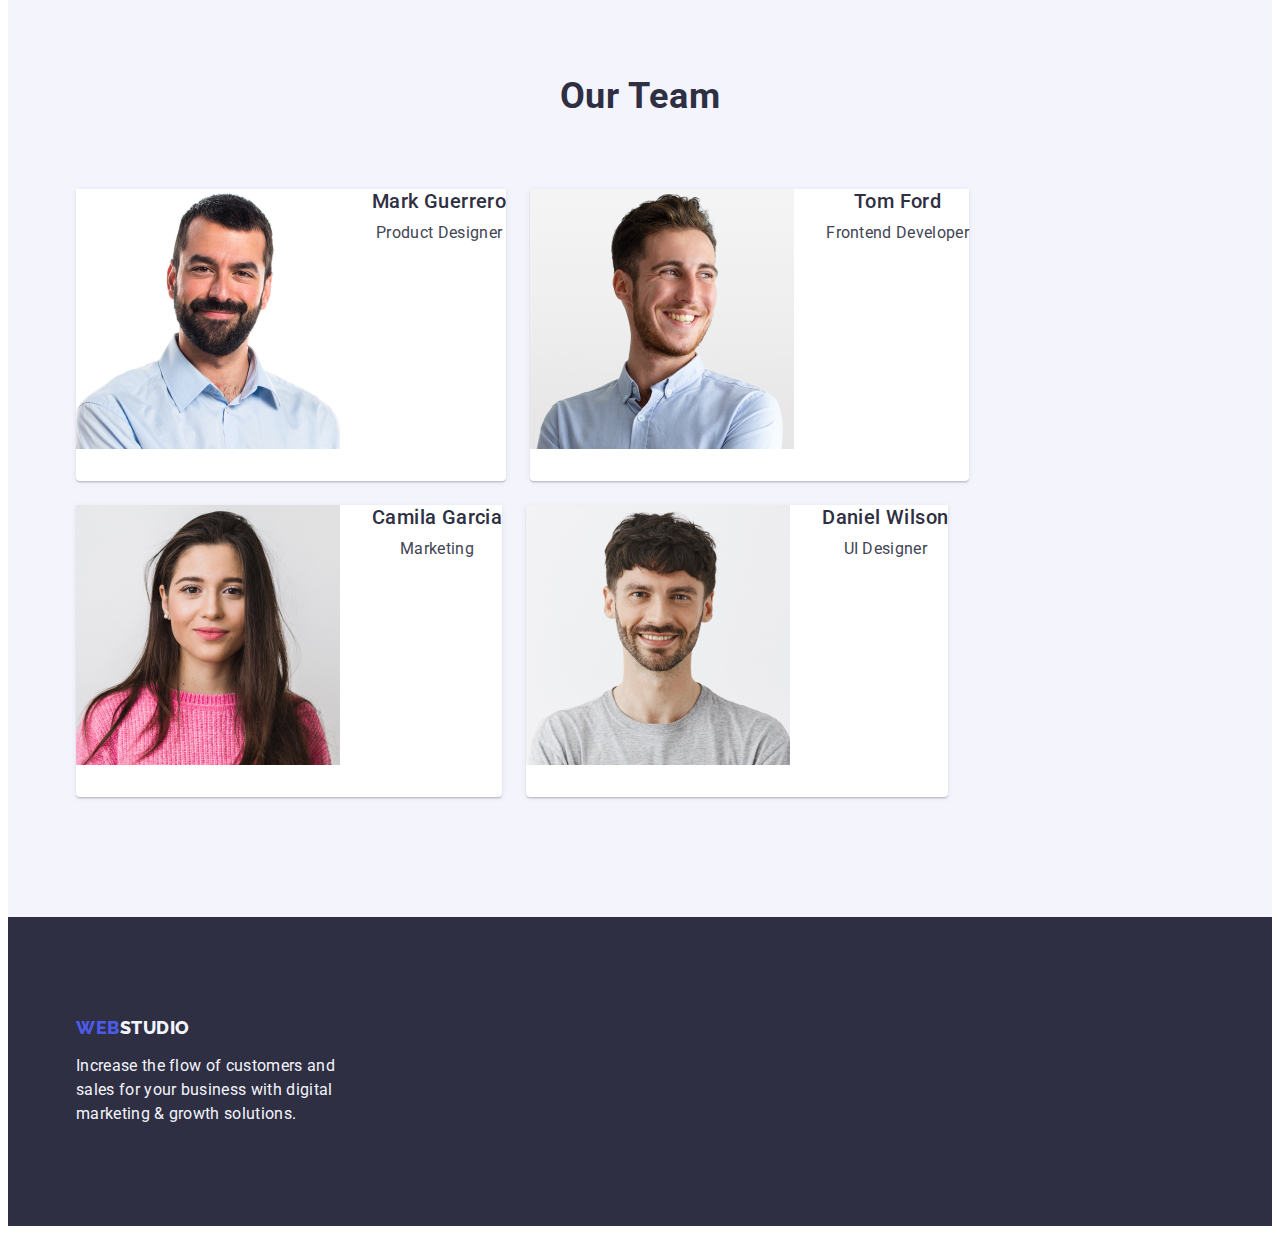
==== commit bcf4be00: "Summary (requared).css" ====
--- a/index.html
+++ b/index.html
@@ -39,14 +39,12 @@
         <address class="contacts">
           <ul class="list contacts-list">
             <li>
-              <a
-                class="link contacts-link mail"
-                href="mailto:info@devstudio.com"
+              <a class="link contacts-link" href="mailto:info@devstudio.com"
                 >info@devstudio.com</a
               >
             </li>
             <li>
-              <a class="link contacts-link phone" href="tel:+110001111111"
+              <a class="link contacts-link" href="tel:+110001111111"
                 >+11 (000) 111-11-11</a
               >
             </li>
@@ -65,7 +63,7 @@
       <!-- About section -->
       <section class="section">
         <div class="container">
-          <h2 class="text" hidden>About</h2>
+          <h2 class="text not-visible" hidden>About</h2>
           <ul class="list">
             <li class="about-list">
               <h3 class="text-sub">Strategy</h3>
@@ -99,7 +97,7 @@
         </div>
       </section>
       <!-- Gallery section -->
-      <section class="section">
+      <section class="section gallery-section">
         <div class="container">
           <h2 class="text">What are we doing</h2>
           <ul class="list">
--- a/css/styles.css
+++ b/css/styles.css
@@ -58,7 +58,7 @@
   gap: 24px;
 }
 .about-list {
-  flex-basis: calc((100% - (var(--items) -1) * var(--indent)) / var(--items));
+  flex-basis: calc((100% - 3 * 24px) / 4);
 }
 .link,
 .contacts {
@@ -71,7 +71,6 @@
 }
 .header-section {
   border-bottom: 1px solid var(--color-cornflower);
-  height: 72px;
 }
 .heder-container {
   display: flex;
@@ -91,7 +90,7 @@
   letter-spacing: 0.03em;
   text-transform: uppercase;
   color: var(--color-iris);
-  width: 115px;
+
   padding: 24px 0;
   margin-right: 76px;
 }
@@ -128,9 +127,6 @@
 }
 /* Header styles */
 .nav-list {
-  width: 261px;
-
-  padding: 24px 0;
   gap: 40px;
 }
 .nav-menu {
@@ -140,6 +136,7 @@
   letter-spacing: 0.02em;
   color: var(--color-navy-blue);
   margin-right: 0;
+  padding: 24px 0;
 }
 .nav-menu:hover,
 .nav-menu:focus {
@@ -147,6 +144,8 @@
 }
 .contacts-list {
   gap: 40px;
+  padding: 24px 0;
+  margin-left: 332px;
 }
 .contacts-link {
   color: var(--main-color-slate);
@@ -155,16 +154,7 @@
 .contacts-link:focus {
   color: var(--color-ocean);
 }
-.mail {
-  width: 153px;
-  height: 24px;
-  margin: 24px 0 24px 332px;
-}
-.phone {
-  width: 151px;
-  height: 24px;
-  margin: 24px 0 24px 40px;
-}
+
 /* Hero section styles */
 .hero {
   background-color: var(--color-navy-blue);
@@ -212,7 +202,14 @@
 .section {
   padding: 120px 0;
 }
+.not-visible {
+  visibility: hidden;
+}
+
 /* Gallery section styles */
+.gallery-section {
+  padding-top: 0;
+}
 
 /* Team section styles */
 .team-section {
@@ -223,9 +220,7 @@
 .card-set {
   display: flex;
   flex-wrap: wrap;
-  gap: var(--indent);
   gap: 24px;
-  row-gap: 48px;
 }
 .team-list {
   background-color: var(--color-white);
@@ -233,14 +228,14 @@
     0px 1px 1px rgba(46, 47, 66, 0.16), 0px 2px 1px rgba(46, 47, 66, 0.08);
   border-radius: 0px 0px 4px 4px;
   padding: 0px 0px 32px;
+  gap: 32px;
+  display: flex;
+  flex-wrap: wrap;
+  justify-content: center;
   flex-basis: calc((100% - var(--indent) * (var(--items) -1)) / var(--items));
 }
 
 .team-information {
-  padding: 32px 16px;
-  display: flex;
-  flex-direction: column;
-  justify-content: center;
   text-align: center;
 }
 
@@ -275,13 +270,6 @@
   box-shadow: 0px 3px 1px rgba(0, 0, 0, 0.1), 0px 2px 1px rgba(0, 0, 0, 0.08),
     0px 2px 2px rgba(0, 0, 0, 0.12);
 
-  font-weight: 500;
-  font-size: 16px;
-  line-height: 1.5;
-
-  text-align: center;
-  letter-spacing: 0.04em;
-
   color: var(--color-white);
   cursor: pointer;
   border: 1px solid transparent;
@@ -301,10 +289,14 @@
   flex-basis: calc((100% - var(--indent) * (var(--items) -1)) / var(--items));
   width: 360px;
   height: 420px;
-  border: 1px solid var(--color-cornflower);
+}
+.portfolio-list {
+  row-gap: 48px;
 }
 .portfolio-item {
   padding: 32px 16px;
+  border: 1px solid var(--color-cornflower);
+  border-top: none;
 }
 /* Footer section styles */
 .footer-section {
@@ -327,10 +319,6 @@
   color: var(--color-cloud);
 }
 .footer-section {
-  height: 312px;
-  display: flex;
-  flex-direction: row;
-  align-items: center;
   padding: 100px 0;
 }
 .logo-footer {
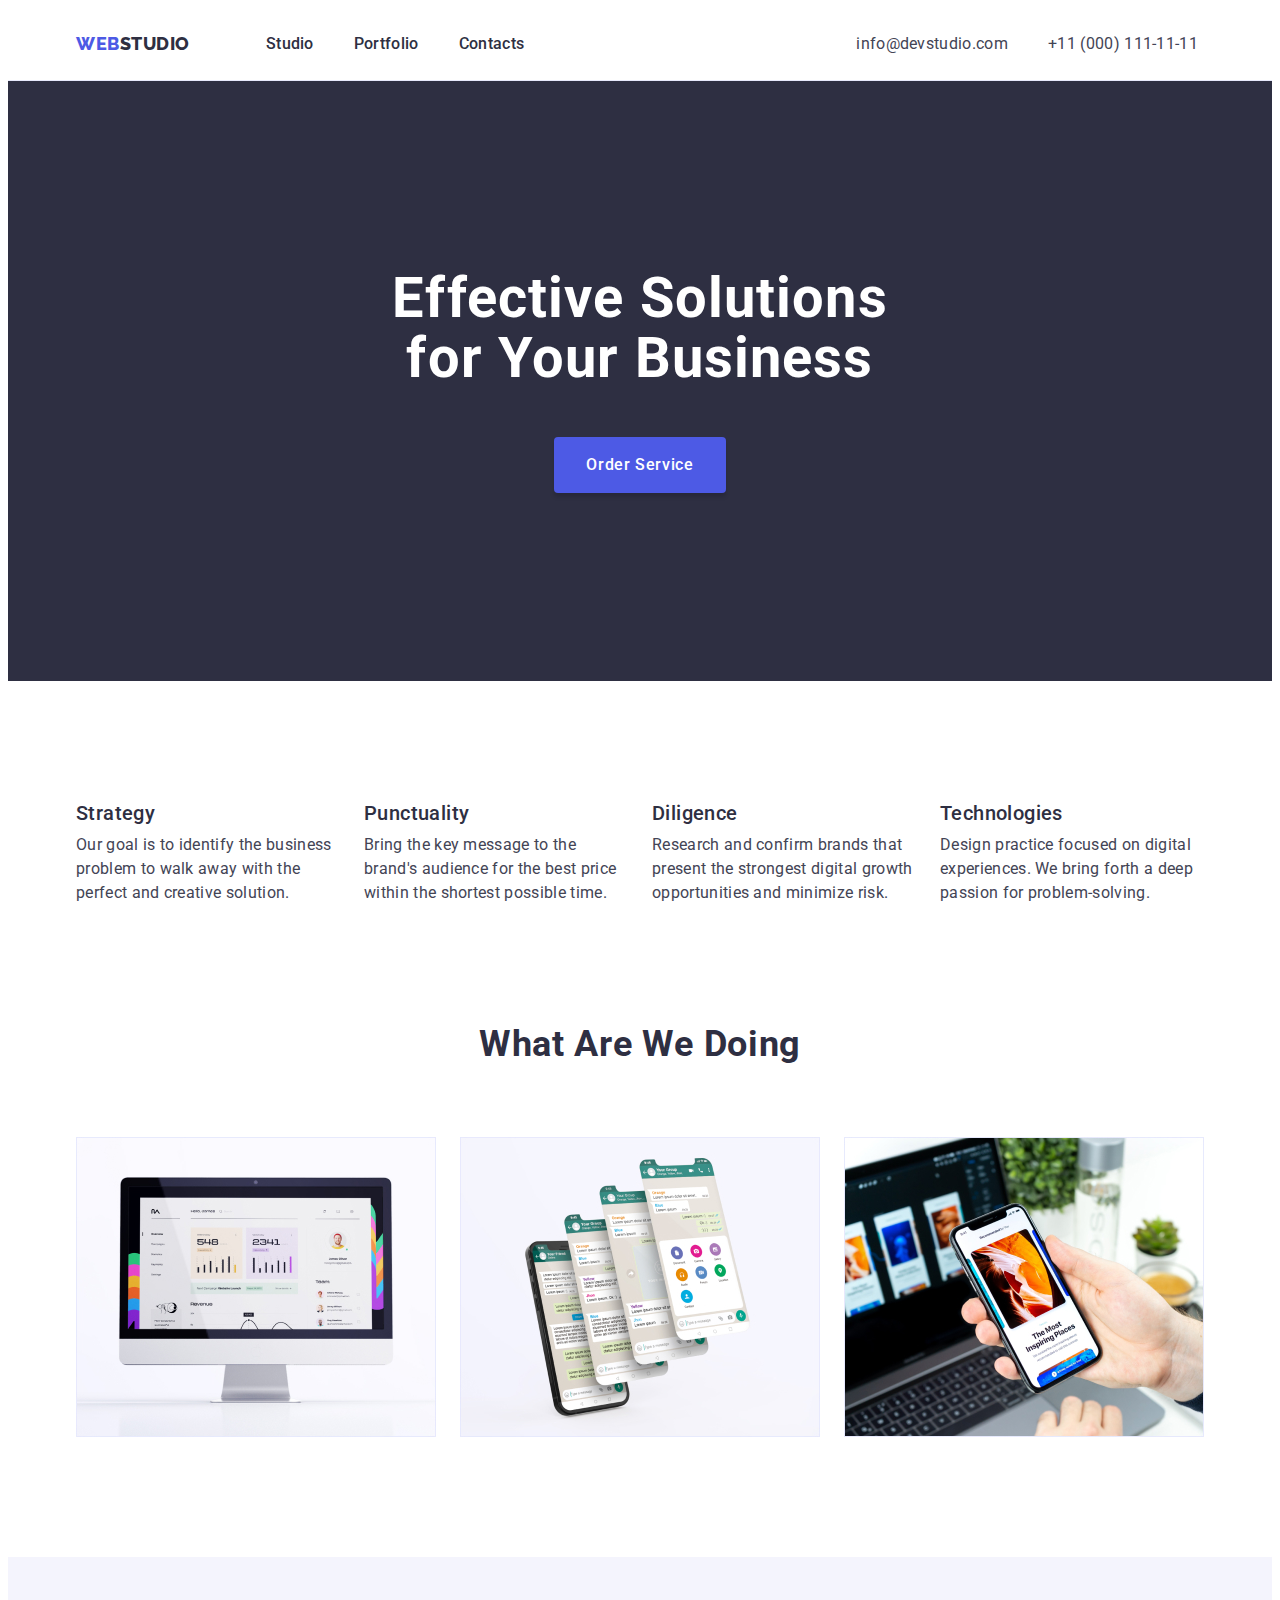
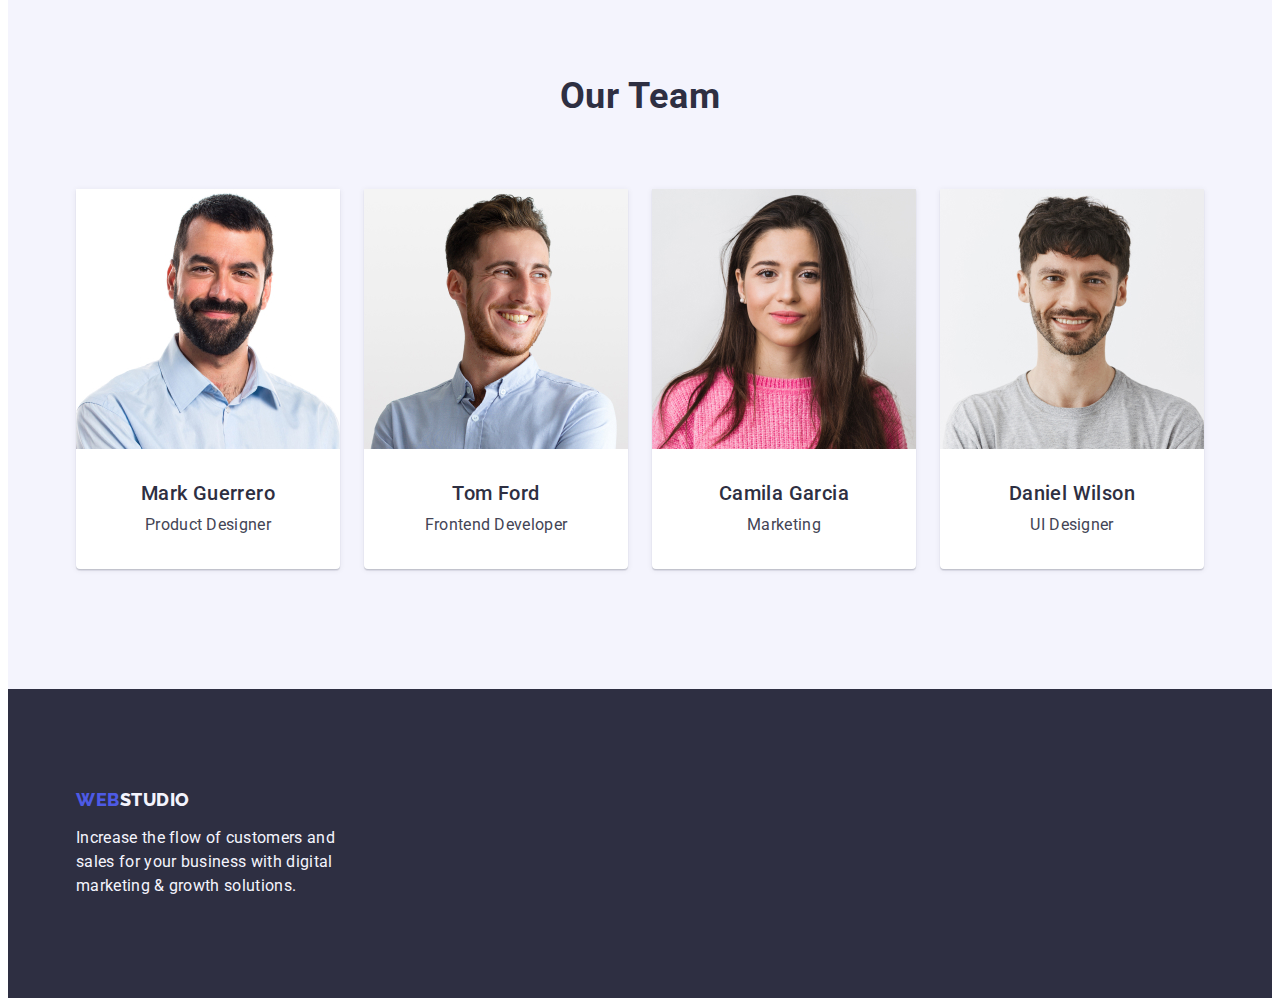
==== commit e9af7b05: "summary (requared).css" ====
--- a/index.html
+++ b/index.html
@@ -63,7 +63,7 @@
       <!-- About section -->
       <section class="section">
         <div class="container">
-          <h2 class="text not-visible" hidden>About</h2>
+          <h2 class="text visually-hidden">About</h2>
           <ul class="list">
             <li class="about-list">
               <h3 class="text-sub">Strategy</h3>
--- a/css/styles.css
+++ b/css/styles.css
@@ -64,7 +64,6 @@
 .contacts {
   text-decoration: none;
   font-style: normal;
-  display: block;
 }
 button {
   cursor: pointer;
@@ -202,8 +201,17 @@
 .section {
   padding: 120px 0;
 }
-.not-visible {
-  visibility: hidden;
+.visually-hidden {
+  position: absolute;
+  width: 1px;
+  height: 1px;
+  margin: -1px;
+  border: 0;
+  padding: 0;
+  white-space: nowrap;
+  clip-path: inset(100%);
+  clip: rect(0 0 0 0);
+  overflow: hidden;
 }
 
 /* Gallery section styles */
@@ -227,9 +235,8 @@
   box-shadow: 0px 1px 6px rgba(46, 47, 66, 0.08),
     0px 1px 1px rgba(46, 47, 66, 0.16), 0px 2px 1px rgba(46, 47, 66, 0.08);
   border-radius: 0px 0px 4px 4px;
-  padding: 0px 0px 32px;
-  gap: 32px;
-  display: flex;
+  display: flex;
+  flex-direction: column;
   flex-wrap: wrap;
   justify-content: center;
   flex-basis: calc((100% - var(--indent) * (var(--items) -1)) / var(--items));
@@ -237,6 +244,7 @@
 
 .team-information {
   text-align: center;
+  padding: 32px 16px;
 }
 
 /* /* Portfolio navigate styles */
